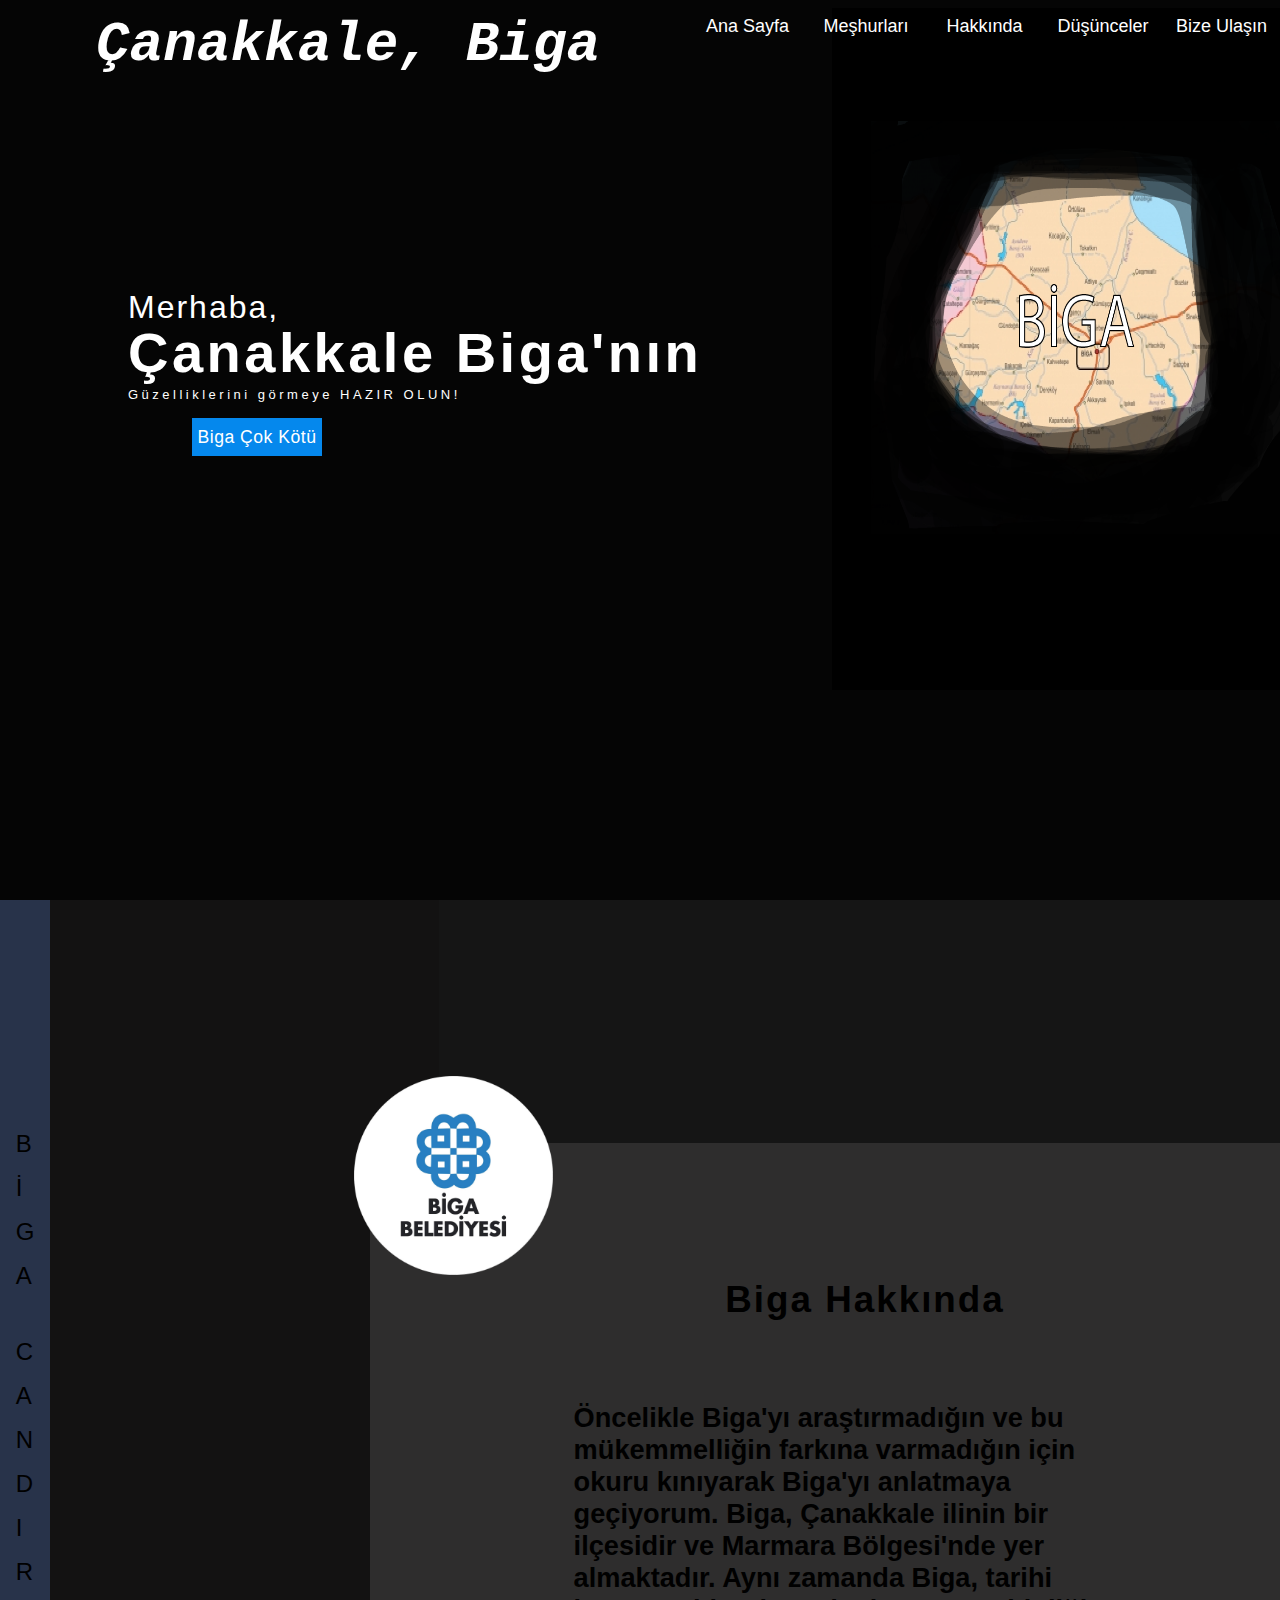
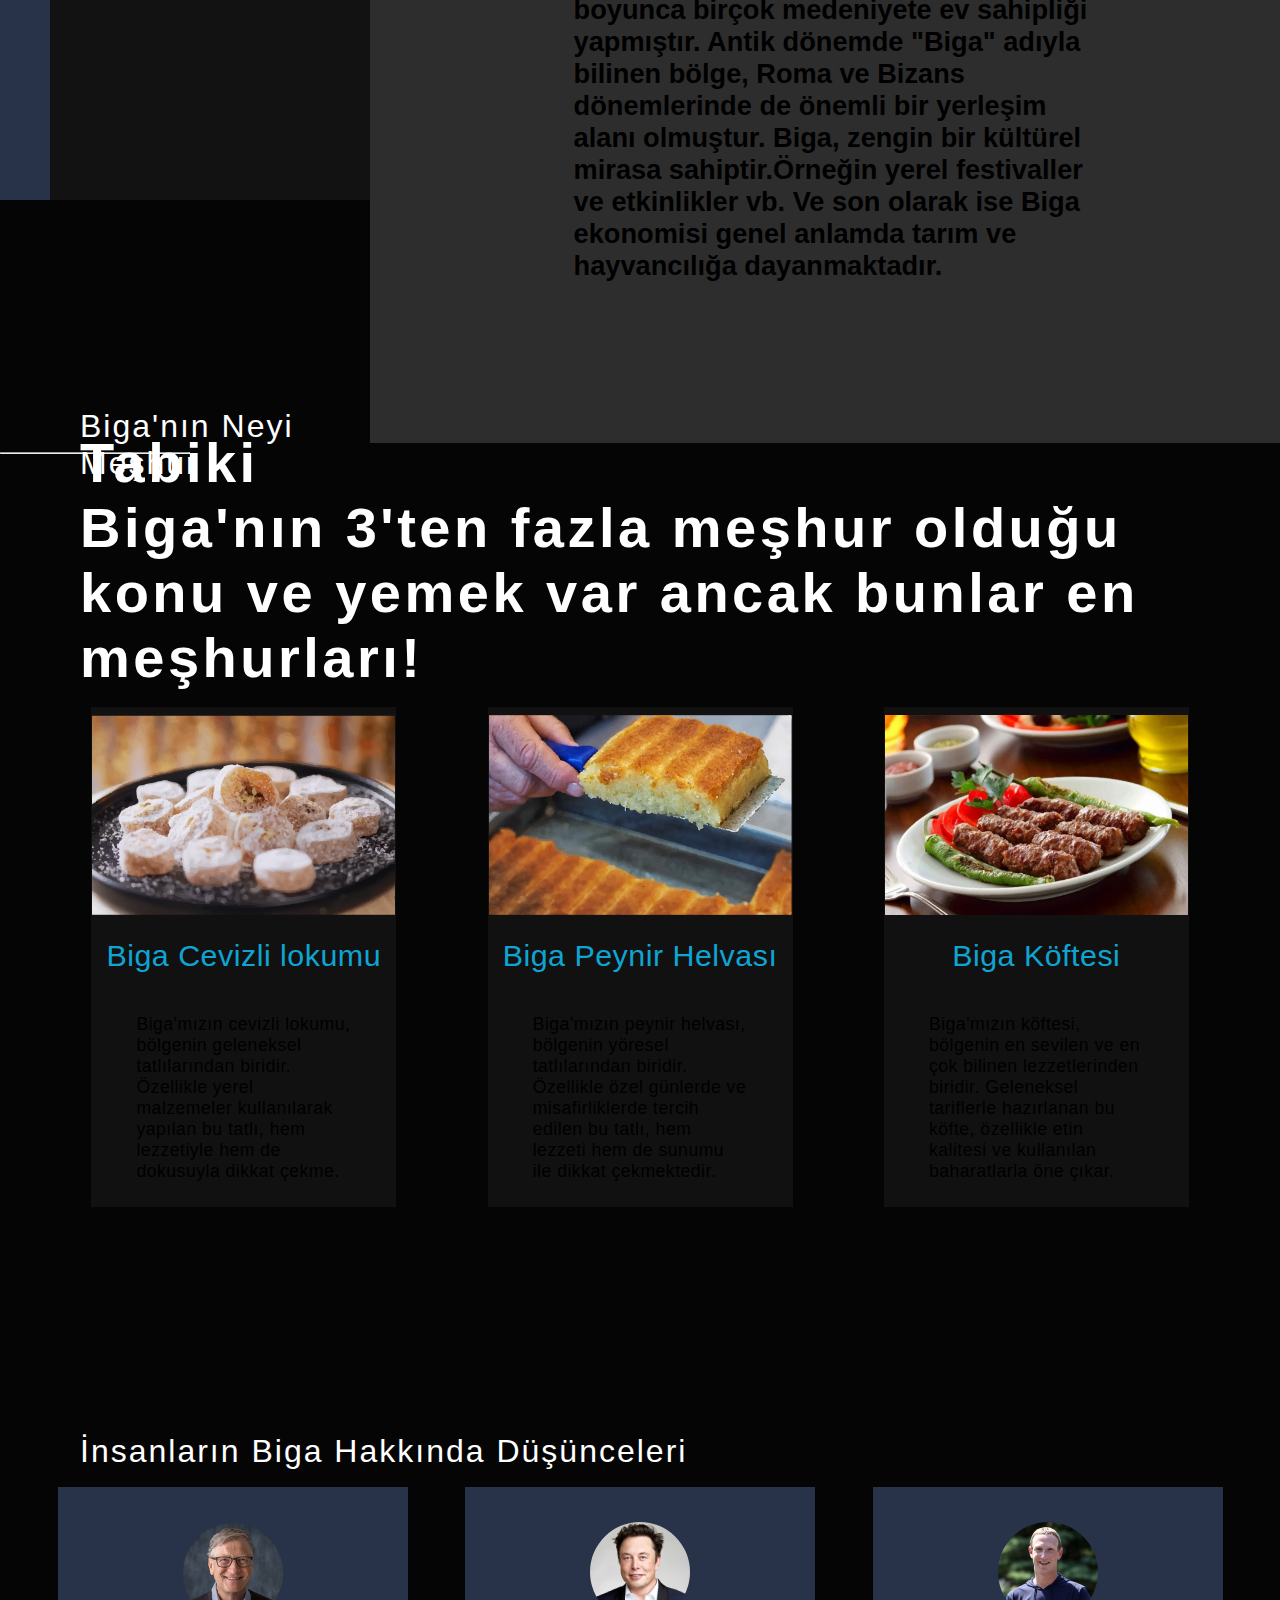
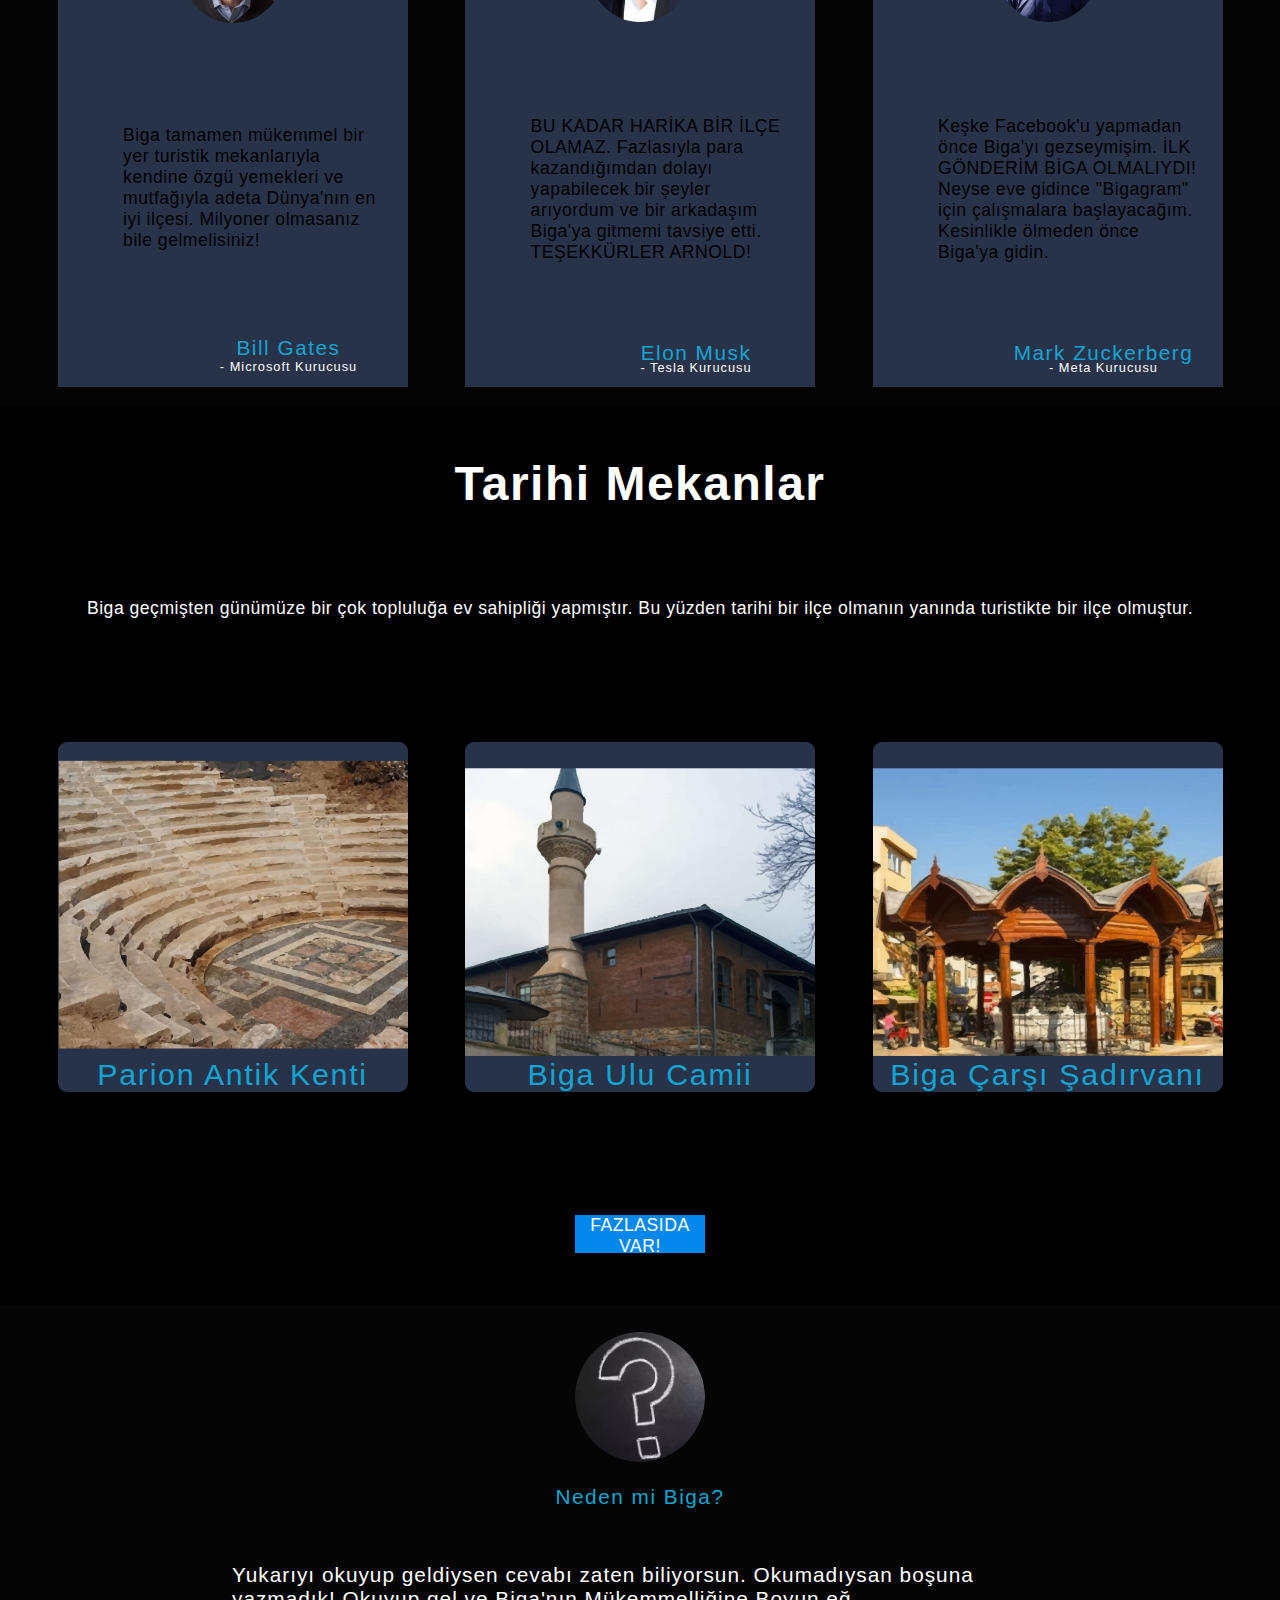
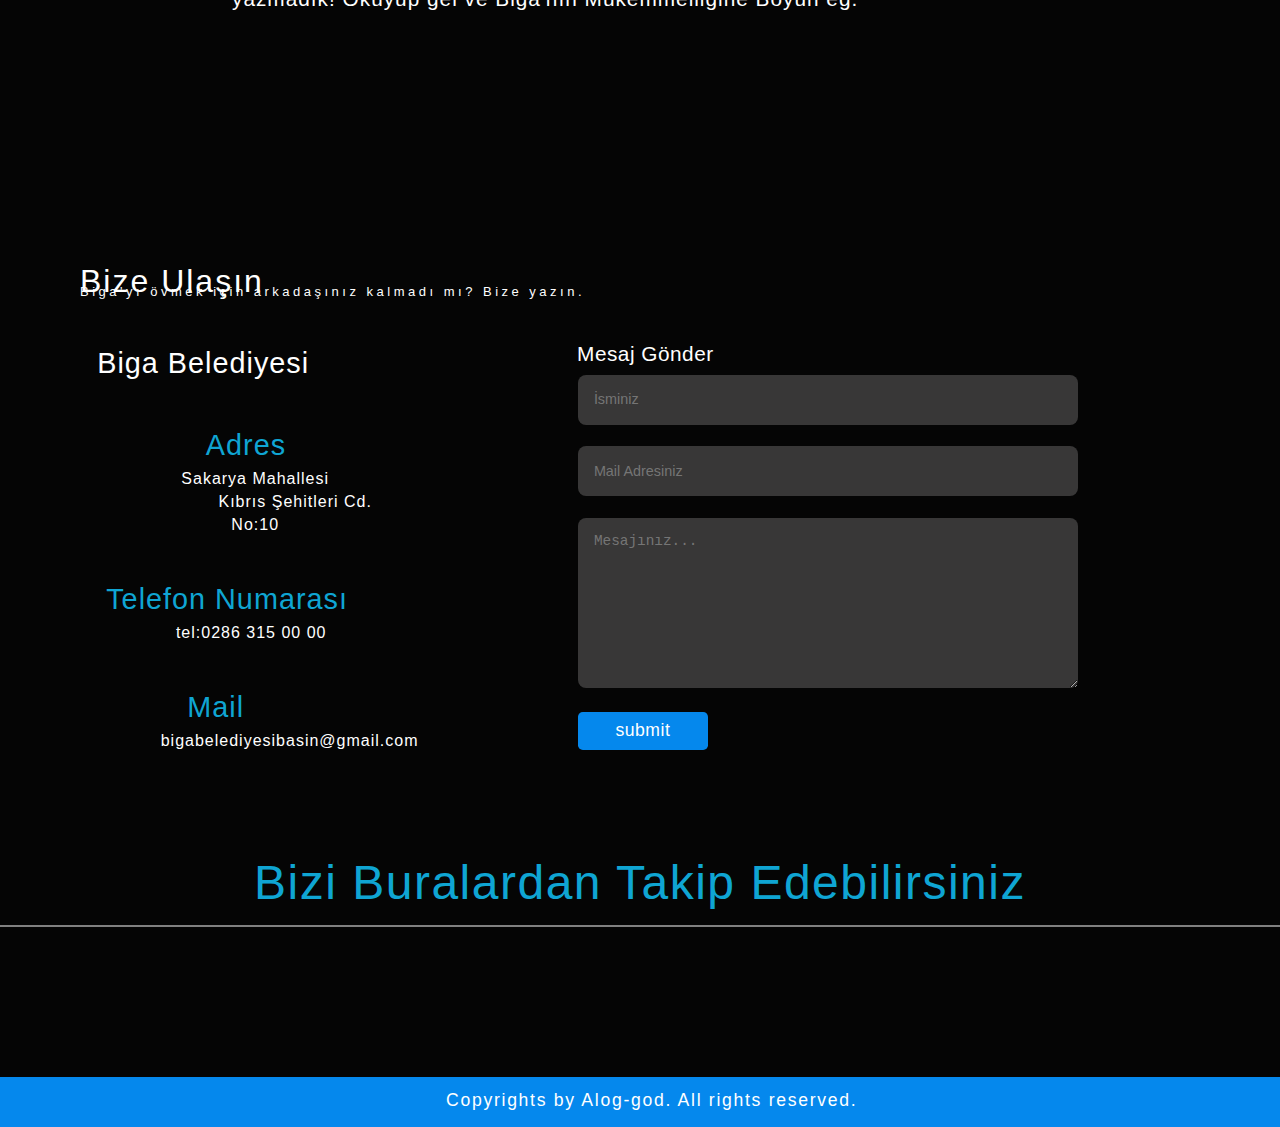
==== index.html @ 5c612d3d "Update index.html" ====
<!DOCTYPE html>
<html lang="en">

<head>
    <meta charset="UTF-8">
    <meta name="viewport" content="width=device-width, initial-scale=1.0">
    <title> Biga'yı Sevin! </title>
    <link rel="stylesheet" href="css\all.css">
    <link rel="stylesheet" href="index.css">

</head>

<body>

            <div id="photo">
                <div id="nav">
                    <ul class="menu">
                        <li id="logo"><a href="#anasayfa">Çanakkale, Biga</a></li>
                        <li class="item"><a href="#anasayfa">Ana Sayfa</a></li>
                        <li class="item"> <a href="#meshurlari">Meşhurları</a></li>
                        <li class="item"><a href="#des">Hakkında</a></li>
                        <li class="item"><a href="#dusunceler">Düşünceler</a></li>
                        <li class="item"><a href="#bizeulasin">Bize Ulaşın</a></li>
                    </ul>
                </div>
                <h1>Merhaba,</h1><br>
                <h2>Çanakkale Biga'nın</h2><br>
                <h3>Güzelliklerini görmeye HAZIR OLUN!</h3>
                <button onclick="aboutme()" id="me">Biga Çok Kötü</button>

                <!-- <a id="me" href="#about">about me</a> -->
                <img id="display" src="pro.png" alt="Protofolio">

            </div>
        </section>

        <div class="about">

            <div class="prof">
                <ul>
                    <li>B</li>
                    <li>İ</li>
                    <li>G</li>
                    <li>A</li>

                    <li id="slg">C</li>
                    <li>A</li>
                    <li>N</li>
                    <li>D</li>
                    <li>I</li>
                    <li>R</li>
                </ul>
            </div>
            <div class="contain">
                <div id="profile">
                    <img id="pp" src="belediye.png" alt="Pr0folio"> </div>
            </div>
            <div id="des">
                <h1 id="abt">Biga Hakkında</h1>
                <p> <span>Öncelikle Biga'yı araştırmadığın ve bu mükemmelliğin farkına varmadığın için okuru kınıyarak Biga'yı anlatmaya geçiyorum.
                    Biga, Çanakkale ilinin bir ilçesidir ve Marmara Bölgesi'nde yer almaktadır.
                    Aynı zamanda Biga, tarihi boyunca birçok medeniyete ev sahipliği yapmıştır. Antik dönemde "Biga" adıyla bilinen bölge, Roma ve Bizans dönemlerinde de önemli bir yerleşim alanı olmuştur.
                    Biga, zengin bir kültürel mirasa sahiptir.Örneğin yerel festivaller ve etkinlikler vb.
                    Ve son olarak ise Biga ekonomisi genel anlamda tarım ve hayvancılığa dayanmaktadır.
                </p>
            </div>
        </div>



        <div id="meshurlari">
            <h1>Biga'nın Neyi Meşhur</h1>
            <hr>
            <h2>Tabiki Biga'nın 3'ten fazla meşhur olduğu konu ve yemek var ancak bunlar en meşhurları!</h2>
            <div id="ser">
                <div class="card"> <img class="spic" src="lokum.png" alt="Pr0folio">
                    <h1 class="title" class="">Biga Cevizli lokumu</h1>
                    <p class="para">Biga'mızın cevizli lokumu, bölgenin geleneksel tatlılarından biridir. Özellikle yerel malzemeler kullanılarak yapılan bu tatlı, hem lezzetiyle hem de dokusuyla dikkat çekme.</p>
                </div>
                <div class="card"> <img class="spic" src="peynirhelvasi.png" alt="Pr0folio">
                    <h1 class="title" class="">Biga Peynir Helvası</h1>
                    </h1>
                    <p class="para">Biga'mızın peynir helvası, bölgenin yöresel tatlılarından biridir. Özellikle özel günlerde ve misafirliklerde tercih edilen bu tatlı, hem lezzeti hem de sunumu ile dikkat çekmektedir.</p>
                </div>
                <div class="card"><img class="spic" src="kofte.png" alt="Pr0folio">
                    <h1 class="title" class="">Biga Köftesi</h1>
                    <p class="para">Biga'mızın köftesi, bölgenin en sevilen ve en çok bilinen lezzetlerinden biridir. Geleneksel tariflerle hazırlanan bu köfte, özellikle etin kalitesi ve kullanılan baharatlarla öne çıkar.</p>
                </div>
            </div>
        </div>


        <div id="dusunceler">
            <h1>İnsanların Biga Hakkında Düşünceleri</h1>
            <div id="testbox">
                <div class="review"><img class="upic" src="bill.jpg" alt="Pr0folio">
                    <span><i class="fas fa-quote-left"></i></span>
                    <p>Biga tamamen mükemmel bir yer turistik mekanlarıyla kendine özgü yemekleri ve mutfağıyla adeta Dünya'nın en iyi ilçesi. Milyoner olmasanız bile gelmelisiniz!</p><span><i class="fas fa-quote-right"></i></span>
                    <h1>Bill Gates</h1>
                    <h3>- Microsoft Kurucusu</h3>
                </div>
                <div class="review"><img class="upic" src="elon.jpg" alt="Pr0folio">
                    <span><i class="fas fa-quote-left"></i></span>
                    <p>BU KADAR HARİKA BİR İLÇE OLAMAZ. Fazlasıyla para kazandığımdan dolayı yapabilecek bir şeyler arıyordum ve bir arkadaşım Biga'ya gitmemi tavsiye etti. TEŞEKKÜRLER ARNOLD!</p><span><i class="fas fa-quote-right"></i></span>
                    <h1>Elon Musk</h1>
                    <h3>- Tesla Kurucusu</h3>   
                </div>
                <div class="review"><img class="upic" src="mark.png" alt="Pr0folio">
                    <span><i class="fas fa-quote-left"></i></span>
                    <p>Keşke Facebook'u yapmadan önce Biga'yı gezseymişim. İLK GÖNDERİM BİGA OLMALIYDI! Neyse eve gidince "Bigagram" için çalışmalara başlayacağım. Kesinlikle ölmeden önce Biga'ya gidin.</p><span><i class="fas fa-quote-right"></i></span>
                    <h1>Mark Zuckerberg</h1>
                    <h3>- Meta Kurucusu</h3>
                </div>
            </div>
        </div>
        <div id="projects">
            <h1>Tarihi Mekanlar</h1>
            <h3>Biga geçmişten günümüze bir çok topluluğa ev sahipliği yapmıştır. Bu yüzden tarihi bir ilçe olmanın yanında turistikte bir ilçe olmuştur.</h3>
            <div id="work">
                <div class="webpage"><img class="scrsht" src="patrion.png   " alt="projects">
                    <h1>Parion Antik Kenti</h1>
                </div>
                <div class="webpage"><img class="scrsht" src="camii.png" alt="Projects">
                    <h1>Biga Ulu Camii</h1>
                </div>
                <div class="webpage"><img class="scrsht" src="sadirvan.png" alt="Projects">
                    <h1>Biga Çarşı Şadırvanı</h1>
                </div>


            </div>
            <button>FAZLASIDA VAR!</button>
        </div>

        <div id="qrev">
            <div class="show">
                <div class="slide"><img src="soru.png" alt="Pr0folio">
                    <h1>Neden mi Biga?</h1>
                    <h3>Yukarıyı okuyup geldiysen cevabı zaten biliyorsun. Okumadıysan boşuna yazmadık! Okuyup gel ve Biga'nın Mükemmelliğine Boyun eğ.</h3>
                </div>
            </div>
        </div>


        <div id="bizeulasin">
            <h1>Bize Ulaşın</h1>
            <h3>Biga'yı övmek için arkadaşınız kalmadı mı? Bize yazın.</h3>
            <div id="cbox">
                <div id="details">
                    <h1>Biga Belediyesi</h1>
                    <h1 class="hl"><span><i class="fas fa-map-marker-alt"></i></span> Adres</h1>
                    <h2 class="hd1">Sakarya Mahallesi</h2>
                    <h2 class="hd2">Kıbrıs Şehitleri Cd.</h2>
                    <h2 class="hd1">No:10</h2>

                    <h1 class="hl "> <span><i class="fas fa-phone-alt"></i></span>Telefon Numarası</h1>
                    <h2 class="hdn">tel:0286 315 00 00</h2>



                    <h1 class="hl"><span><i class="fas fa-envelope"></i></span>Mail</h1>
                    <h2 class="hde">bigabelediyesibasin@gmail.com</h2>

                </div>
                <div id="message">
                    <h2>Mesaj Gönder</h2>
                    <form>
                        <input id="name" class="wid hig1" type="Fullnaem" placeholder="İsminiz">
                        <input id="email" class="wid hig2" type="Email Id" placeholder="Mail Adresiniz">
                        <textarea id="messages" class="wid hig3" name="Message" placeholder="Mesajınız..."></textarea>
                        <!-- <input onclick="ok()" id="submit" type="Submit"> -->
                        <button onclick="success()" id="submit">submit</button>
                    </form>
                </div>
            </div>
        </div>


        <footer>

            <div id="footer">
                <h1>Bizi Buralardan Takip Edebilirsiniz</h1>
                <hr>
                <div id="follow">
                    <ul id="ff">    
                        <li><a href="https://www.facebook.com/bigabelediye/"><i class="fab fa-facebook"></i></a></li>
                        <li><a href="https://www.instagram.com/bigabelediye/"><i class="fab fa-instagram"></i></a></li>
                        <li><a href="x.com/bigabelediye"><i class="fab fa-twitter"></i></a></li>
                        <li><a href="https://www.biga.bel.tr"><i class="fab fa-bigabelediye"></i></a></li>
                        <li><a href="https://www.youtube.com/channel/UCqeq7weriDKzZ0l9wzSovKw"><i class="fab fa-youtube"></i></a></li>
                    </ul>
                </div>
                <div id="copyright">
                    <h3><span class="cr"><i class="far fa-copyright"></i></span>Copyrights by Alog-god. All rights reserved.</h3>
                </div>
            </div>

        </footer>

        <!-- <div id="admin">

            <h1 id="heading">hwllo</h1>

        </div> -->
    </div>
    <script type="text/javascript">
        const success = () => {


            var fname = document.getElementById('name').value;

            var id = document.getElementById('email').value;
            var msg = document.getElementById('messages').value;

            // alert(`{
            //     ${fname}
            //    ${id}
            //    ${msg}
            // }`);

            // var object = {

            //     name: fname,
            //     email: email,
            //     message: msg,

            // };

            var show = []

            var array = [`
                {
                   UserName: ${fname},
                    Emai-Id: ${id},
                    Message: ${msg},
                }`

            ];

            //   alert(JSON.stringify(object));
            show.push(array);
            //alert(show);


            if (fname == 'hello' && id == 'hello' && msg == 'hello') {
                alert(show);
            }
            //alert(array);

            // console.log(show);

            // document.getElementById('heading').innerHTML = 'hello';


        }

        const aboutme = () => {
            alert(' Salaksın, Benden uzak DUR');
        }
    </script>
</body>

</html>
---- index.css ----
* {
    margin: 0px;
    padding: 0px;
    box-sizing: border-box;
    scroll-behavior: smooth;
}

html {
    scroll-behavior: smooth;
}

body {
    background: rgb(5, 5, 5);
}

#wrapper {
    width: 100%;
    height: auto;
    color: white;
}

section {
    position: relative;
}

#header {
    position: absolute;
    background: red;
    display: flex;
    justify-content: center;
    align-items: center;
    width: 50px;
    height: 100vh;
    z-index: 10;
    float: left;
    transition: 1.5s all;
}

#header:hover {
    width: 300px;
    transition: 3s all;
}

a {
    color: white;
    margin-top: 1rem;
}

ul {
    list-style: none;
    font-size: 1.5rem;
}

ul li {
    margin-top: 1rem;
}

li:hover {
    justify-content: start;
}

h1,
h2,
h3 {
    color: white;
}

#nav {
    width: 100%;
    height: 81px;
    background: transparent;
    position: relative;
}

#nav #logo {
    margin-left: 3rem;
    flex: 5;
    font-size: 3.5rem;
    font-family: monospace;
    font-weight: bolder;
    font-style: italic;
    margin-top: 0.8rem;
}

#nav ul {
    background: transparent;
    display: flex;
    width: 100%;
    height: 80px;
    list-style: none;
    transition: 1.5s all;
}

#nav a {
    text-decoration: none;
}

#nav .item {
    flex: 1;
    margin-top: 1rem;
    font-weight: lighter;
    font-family: sans-serif;
    font-size: 18px;
    width: 50px;
    height: 30px;
    text-align: center;
}

#nav .item:hover {
    border-bottom: 3px solid white;
}

#nav #logo:hover {
    border: none;
}

#photo {
    width: 96.3%;
    height: 100vh;
    /* border: 1px solid red;*/
    margin-left: 3rem;
    align-items: center;
    overflow: hidden;
}

h1 {
    font-family: sans-serif;
    font-weight: lighter;
    letter-spacing: 2px;
    margin-top: 13rem;
    margin-left: 5rem;
}

h2 {
    font-family: sans-serif;
    font-weight: bolder;
    letter-spacing: 3.5px;
    margin-top: -1.5rem;
    margin-left: 5rem;
    font-size: 3.5rem;
}

h3 {
    font-family: sans-serif;
    font-weight: normal;
    letter-spacing: 3.5px;
    margin-top: -1rem;
    margin-left: 5rem;
    font-size: 13px;
}

#me {
    width: 130px;
    height: 38px;
    background: rgb(5, 136, 237);
    color: white;
    font-family: sans-serif;
    font-weight: lighter;
    letter-spacing: 0.5px;
    font-size: 1.1rem;
    border: none;
    margin-top: 1rem;
    margin-left: 9rem;
    cursor: pointer;
}

#display {
    width: 530px;
    height: 682px;
    background-repeat: no-repeat;
    margin-top: -28rem;
    margin-left: 49rem;
    z-index: 5;
}

.about {
    width: 100%;
    height: 100vh;
    background: rgb(21, 21, 21);
}

.prof {
    position: absolute;
    background: #28334AFF;
    display: flex;
    justify-content: center;
    align-items: center;
    width: 50px;
    height: 100vh;
    z-index: 10;
    float: left;
    transition: 1.5s all;
    font-family: sans-serif;
}

.prof #slg {
    margin-top: 3rem;
}

.contain {
    width: 389px;
    height: 100%;
    background: rgb(19, 18, 18);
    /* border: 1px solid red;*/
    margin-left: 3.1rem;
    align-items: center;
}

#profile {
    position: absolute;
    width: 170px;
    height: 170px;
    /*border: 1px solid red;*/
    margin-left: 19rem;
    margin-top: 11rem;
}

#pp {
    width: 199px;
    height: 199px;
    background-repeat: no-repeat;
    background-size: cover;
    overflow: hidden;
}

#des {
    width: 910px;
    height: 100vh;
    background: rgb(46, 45, 45);
    /*  border: 1px solid red;*/
    margin-left: 3.1rem;
    float: right;
    margin-top: -41.089rem;
    display: grid;
    place-items: center;
}

#des>p {
    padding: 0px 170px;
    margin-top: -15rem;
    margin-left: 2.1rem;
    color: black;
    font-family: sans-serif;
    font-size: 1.3rem;
}

span {
    font-family: sans-serif;
    font-weight: bolder;
    font-size: 1.7rem;
}

#abt {
    margin-top: -1.5rem;
    color: black;
    font-family: sans-serif;
    font-size: 2.3rem;
    font-weight: bold;
}

#service {
    width: 100%;
    height: 100vh;
    /*border: 1px solid red;*/
    display: grid;
    place-items: center;
}

#service>h1 {
    font-family: sans-serif;
    font-weight: bolder;
    letter-spacing: 1.7px;
    font-size: 3rem;
    margin: 0rem;
}

hr {
    width: 190px;
    margin-top: -1.9rem;
    margin-left: 0rem;
}

#service>h2 {
    font-family: sans-serif;
    font-weight: lighter;
    letter-spacing: 0.5px;
    font-size: 1.1rem;
    margin-left: 0rem;
}

#ser {
    width: 100%;
    height: 535px;
    /* border: 1px solid red;*/
    display: flex;
    justify-content: space-evenly;
    align-items: center;
    flex-wrap: wrap;
}

.card {
    width: 305px;
    height: 500px;
    /*border: 1px solid green;*/
    display: grid;
    place-items: center;
    background: rgb(17, 17, 17);
}

.spic {
    width: 303px;
    height: 200px;
    background-repeat: no-repeat;
    background-size: cover;
    overflow: hidden;
}

.title {
    font-family: sans-serif;
    font-weight: lighter;
    letter-spacing: 0.5px;
    font-size: 1.9rem;
    margin: 0.5rem 0rem;
    color: rgb(15, 165, 211);
}

.para {
    font-family: sans-serif;
    font-weight: lighter;
    letter-spacing: 0.5px;
    font-size: 1.1rem;
    margin: 0rem 1.7rem;
    padding: 18px;
}

#slider {
    width: 100%;
    height: 100vh;
    /*border: 1px solid red;*/
    display: grid;
    place-items: center;
    background: rgb(0, 0, 0);
}

#slider>h1 {
    font-family: sans-serif;
    font-weight: bolder;
    letter-spacing: 1.5px;
    font-size: 3rem;
    margin: 0rem;
}

#testbox {
    width: 100%;
    height: 535px;
    /*border: 1px solid red;*/
    display: flex;
    justify-content: space-evenly;
    align-items: center;
    flex-wrap: wrap;
    transition: 3s all;
}

.review {
    width: 350px;
    height: 500px;
    /* border: 1px solid green;*/
    background: #28334AFF;
    display: grid;
    place-items: center;
}

.upic {
    width: 100px;
    height: 100px;
    border-radius: 50%;
    background-repeat: no-repeat;
    background-size: cover;
    overflow: hidden;
    margin-top: 1.7rem;
}

.review>p {
    font-family: sans-serif;
    font-weight: lighter;
    letter-spacing: 0.5px;
    font-size: 1.1rem;
    margin-left: 3rem;
    padding: 1.1rem;
}

.fa-quote-right {
    font-size: 1.9rem;
    margin-top: 0rem;
    margin-left: 17rem;
    color: rgb(15, 165, 211);
}

.fa-quote-left {
    font-size: 1.9rem;
    margin-top: 1rem;
    margin-left: -9rem;
    color: rgb(15, 165, 211);
}

.review>h1 {
    font-family: sans-serif;
    font-weight: lighter;
    letter-spacing: 1.5px;
    font-size: 1.3rem;
    margin-top: 0rem;
    margin-left: 7rem;
    color: rgb(15, 165, 211);
}

.review>h3 {
    font-family: sans-serif;
    font-weight: lighter;
    letter-spacing: 1px;
    font-size: 0.8rem;
    margin-top: -1.5rem;
    margin-left: 7rem;
}

#projects {
    width: 100%;
    height: 100vh;
    /*border: 1px solid red;*/
    display: grid;
    place-items: center;
    background: rgb(0, 0, 0);
}

#projects>h1 {
    font-family: sans-serif;
    font-weight: bolder;
    letter-spacing: 1.5px;
    font-size: 3rem;
    margin: 0rem;
}

#projects>h3 {
    font-family: sans-serif;
    font-weight: lighter;
    letter-spacing: 0.5px;
    font-size: 1.1rem;
    margin-left: 0rem;
}

#work {
    width: 100%;
    height: 390px;
    /* border: 1px solid red;*/
    display: flex;
    justify-content: space-evenly;
    align-items: center;
    flex-wrap: wrap;
    transition: 3s all;
}

.webpage {
    width: 350px;
    height: 350px;
    /* border: 1px solid green;*/
    background: #28334AFF;
    display: grid;
    place-items: center;
    border-radius: 9px;
    overflow: hidden;
    cursor: pointer;
}

.scrsht {
    width: 350px;
    height: 313px;
}

.webpage>h1 {
    font-family: sans-serif;
    font-weight: lighter;
    letter-spacing: 1.7px;
    font-size: 1.9rem;
    margin: 0rem;
    color: rgb(15, 165, 211);
}

button {
    width: 130px;
    height: 38px;
    background: rgb(5, 136, 237);
    color: white;
    font-family: sans-serif;
    font-weight: lighter;
    letter-spacing: 0.5px;
    font-size: 1.1rem;
    border: none;
    cursor: pointer;
}

button:focus {
    outline: none;
}

#qrev {
    width: 100%;
    height: 350px;
    /* border: 1px solid red; */
    display: flex;
    justify-content: center;
}

.show {
    width: 100%;
    height: 100%;
    /* border: 1px solid rgb(15, 119, 18); */
    display: flex;
    justify-content: center;
}

.slide {
    width: 90%;
    height: 100%;
    /* border: 1px solid rgb(15, 119, 18); */
    display: grid;
    place-items: center;
    position: relative;
}

.slide>img {
    width: 130px;
    height: 130px;
    border-radius: 50%;
    background-repeat: no-repeat;
    background-size: cover;
    overflow: hidden;
    margin-top: 1rem;
}

.slide>h1 {
    font-family: sans-serif;
    font-weight: lighter;
    letter-spacing: 1.5px;
    font-size: 1.3rem;
    margin-top: 0rem;
    margin-left: 0rem;
    color: rgb(15, 165, 211);
}

.slide>h3 {
    font-family: sans-serif;
    font-weight: lighter;
    letter-spacing: 1px;
    font-size: 1.3rem;
    margin-top: 0rem;
    margin-left: 1.5rem;
    padding: 2rem 9rem;
}

#contact {
    width: 100%;
    height: 100vh;
    /* border: 1px solid red; */
    display: grid;
    place-items: center;
}

#contact>h1 {
    font-family: sans-serif;
    font-weight: lighter;
    letter-spacing: 1.5px;
    font-size: 3rem;
    margin-top: 0rem;
    margin-left: 0rem;
    color: rgb(15, 165, 211);
}

#contact>h3 {
    font-family: sans-serif;
    font-weight: lighter;
    letter-spacing: 0.5px;
    font-size: 1.3rem;
    margin-top: 0rem;
    margin-left: 0rem;
    padding: 0rem 5rem;
}

#cbox {
    width: 97%;
    height: 100%;
    /* border: yellow; */
    display: flex;
    justify-content: space-evenly;
    flex-wrap: wrap;
}

#details {
    width: 380px;
    height: 500px;
    /* border: 1px solid blue; */
    display: flex;
    justify-content: center;
    align-items: center;
    flex-direction: column;
}

#details>h1 {
    font-family: sans-serif;
    font-weight: lighter;
    letter-spacing: 1px;
    font-size: 1.8rem;
    margin-top: 0rem;
    margin-left: -3rem;
}

#details>.hl {
    font-family: sans-serif;
    font-weight: lighter;
    letter-spacing: 1px;
    font-size: 1.8rem;
    margin-top: 3rem;
    margin-left: 0rem;
    color: rgb(15, 165, 211);
}

.fa-map-marker-alt {
    color: white;
    margin-left: -1rem;
    margin-right: 1.5rem;
    padding: 5px 0px;
}

.hd1 {
    margin-right: -3.5rem;
}

.hd2 {
    margin-right: -8.5rem;
}

.hdn {
    margin-right: -3rem;
}

.hde {
    margin-right: -7.8rem;
}

.fa-phone-alt {
    color: white;
    margin-left: -2.7rem;
    margin-right: 1.3rem;
    padding: 5px 0px;
}

.fa-envelope {
    color: white;
    margin-left: -3.6rem;
    margin-right: 1.5rem;
    padding: 5px 0px;
}

#details>h2 {
    font-family: sans-serif;
    font-weight: lighter;
    letter-spacing: 1px;
    font-size: 1rem;
    margin-top: 0.3rem;
    margin-left: 0rem;
}

#message {
    width: 750px;
    height: 500px;
    /* border: 1px solid blue; */
    display: flex;
    justify-content: center;
    align-items: center;
    flex-direction: column;
}

form {
    width: 503px;
    height: 382px;
    /* border: 1px solid red; */
}

#message>h2 {
    font-family: sans-serif;
    font-weight: lighter;
    letter-spacing: 0.5px;
    font-size: 1.3rem;
    margin-top: 0rem;
    margin-left: -23rem;
    padding: 0rem 0rem;
    margin-bottom: 7px;
}

.wid {
    width: 500px;
    height: 50px;
    background: rgb(56, 55, 55);
    border: none;
    border-radius: 0.5rem;
    margin-bottom: 20px;
    padding-left: 1rem;
    margin-top: 1.5px;
    color: white;
}

.wid::placeholder {
    font-size: 0.9rem;
}

.hig3 {
    height: 170px;
    padding-top: 15px;
}

.hig3:focus {
    outline: none;
}

#submit {
    width: 130px;
    height: 38px;
    background: rgb(5, 136, 237);
    color: white;
    font-family: sans-serif;
    font-weight: lighter;
    letter-spacing: 0.5px;
    font-size: 1.1rem;
    border: none;
    cursor: pointer;
    border-radius: 0.3rem;
    margin-left: 0rem;
}

input:focus {
    outline: none;
}

/*---------------------------------*/

#footer {
    width: 100%;
    height: auto;
    /* border: 1px solid red; */
    display: grid;
    place-items: center;
}

#footer>h1 {
    font-family: sans-serif;
    font-weight: lighter;
    letter-spacing: 1.5px;
    font-size: 3rem;
    margin-top: 3.5rem;
    margin-left: 0rem;
    color: rgb(15, 165, 211);
}

#footer>hr {
    width: 100%;
    height: 1px;
    color: gray;
    border: 1px solid gray;
    margin-top: 0.97rem;
}

#follow {
    width: 100%;
    height: 150px;
    /* border: 1px solid green; */
}

#ff {
    display: flex;
    justify-content: space-evenly;
    flex-wrap: wrap;
}

#ff>li {
    font-size: 3.5rem;
    color: white;
    list-style: none;
    margin-top: 3rem;
}

#ff .fa-facebook {
    color: rgb(59, 89, 152);
}

#ff .fa-instagram {
    color: rgb(195, 42, 163);
}

#ff .fa-twitter {
    color: rgb(6, 165, 238);
}

#ff .fa-google-plus-g {
    color: rgb(255, 50, 50);
}

#ff .fa-youtube {
    color: rgb(245, 0, 0);
}

#copyright {
    width: 100%;
    height: 50px;
    /* border: 1px solid yellow; */
    display: flex;
    justify-content: center;
    background: rgb(5, 136, 237);
}

#copyright h3 {
    font-family: sans-serif;
    font-weight: lighter;
    letter-spacing: 1.7px;
    font-size: 1.1rem;
    margin-top: 0rem;
    margin-left: 0rem;
    padding: 0.8rem 5rem;
    text-align: center;
}

.cr {
    font-size: 1.1rem;
    padding-right: 0.5rem;
}

#admin {
    width: 100%;
    height: 100vh;
    border: 1px solid red;
    display: grid;
    background-color: white;
    place-items: center;
    color: white;
}

#admin>#heading {
    color: black;
    font-size: 3rem;
    font-family: sans-serif;
    font-weight: lighter;
}
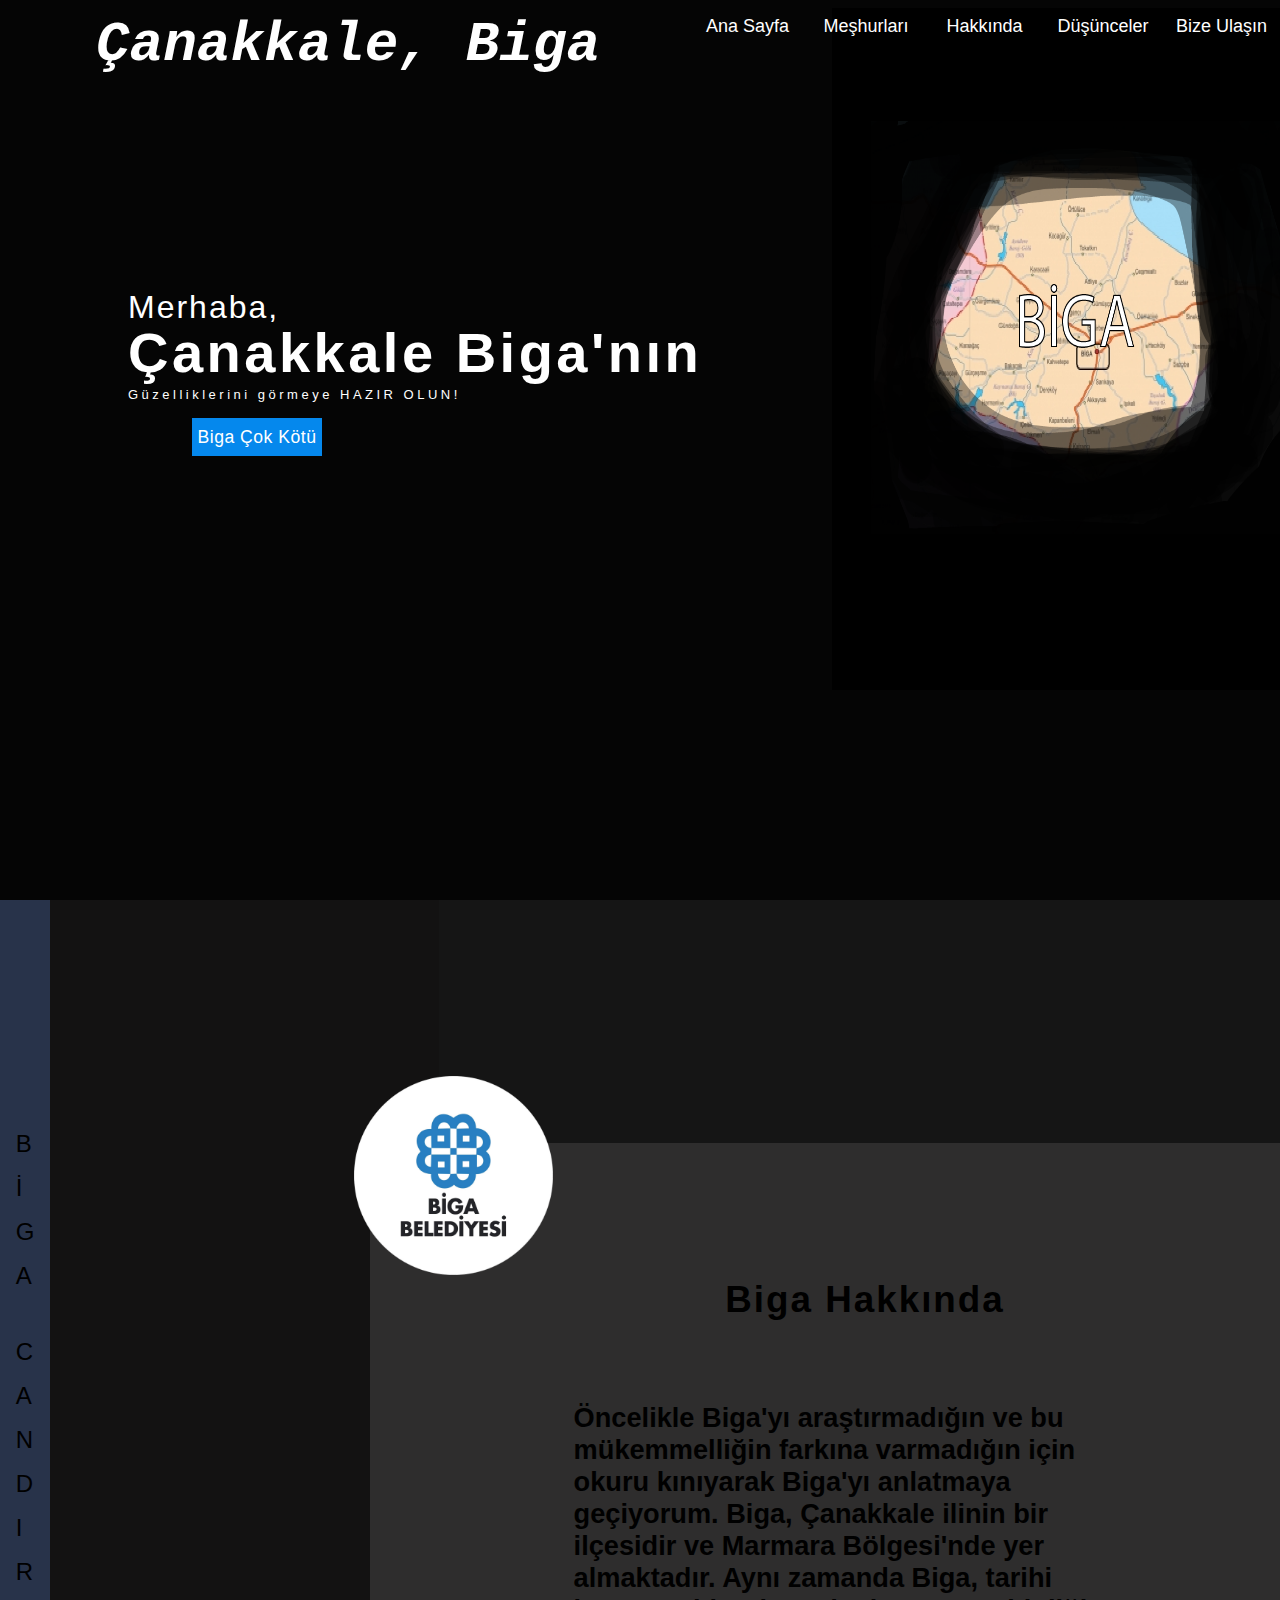
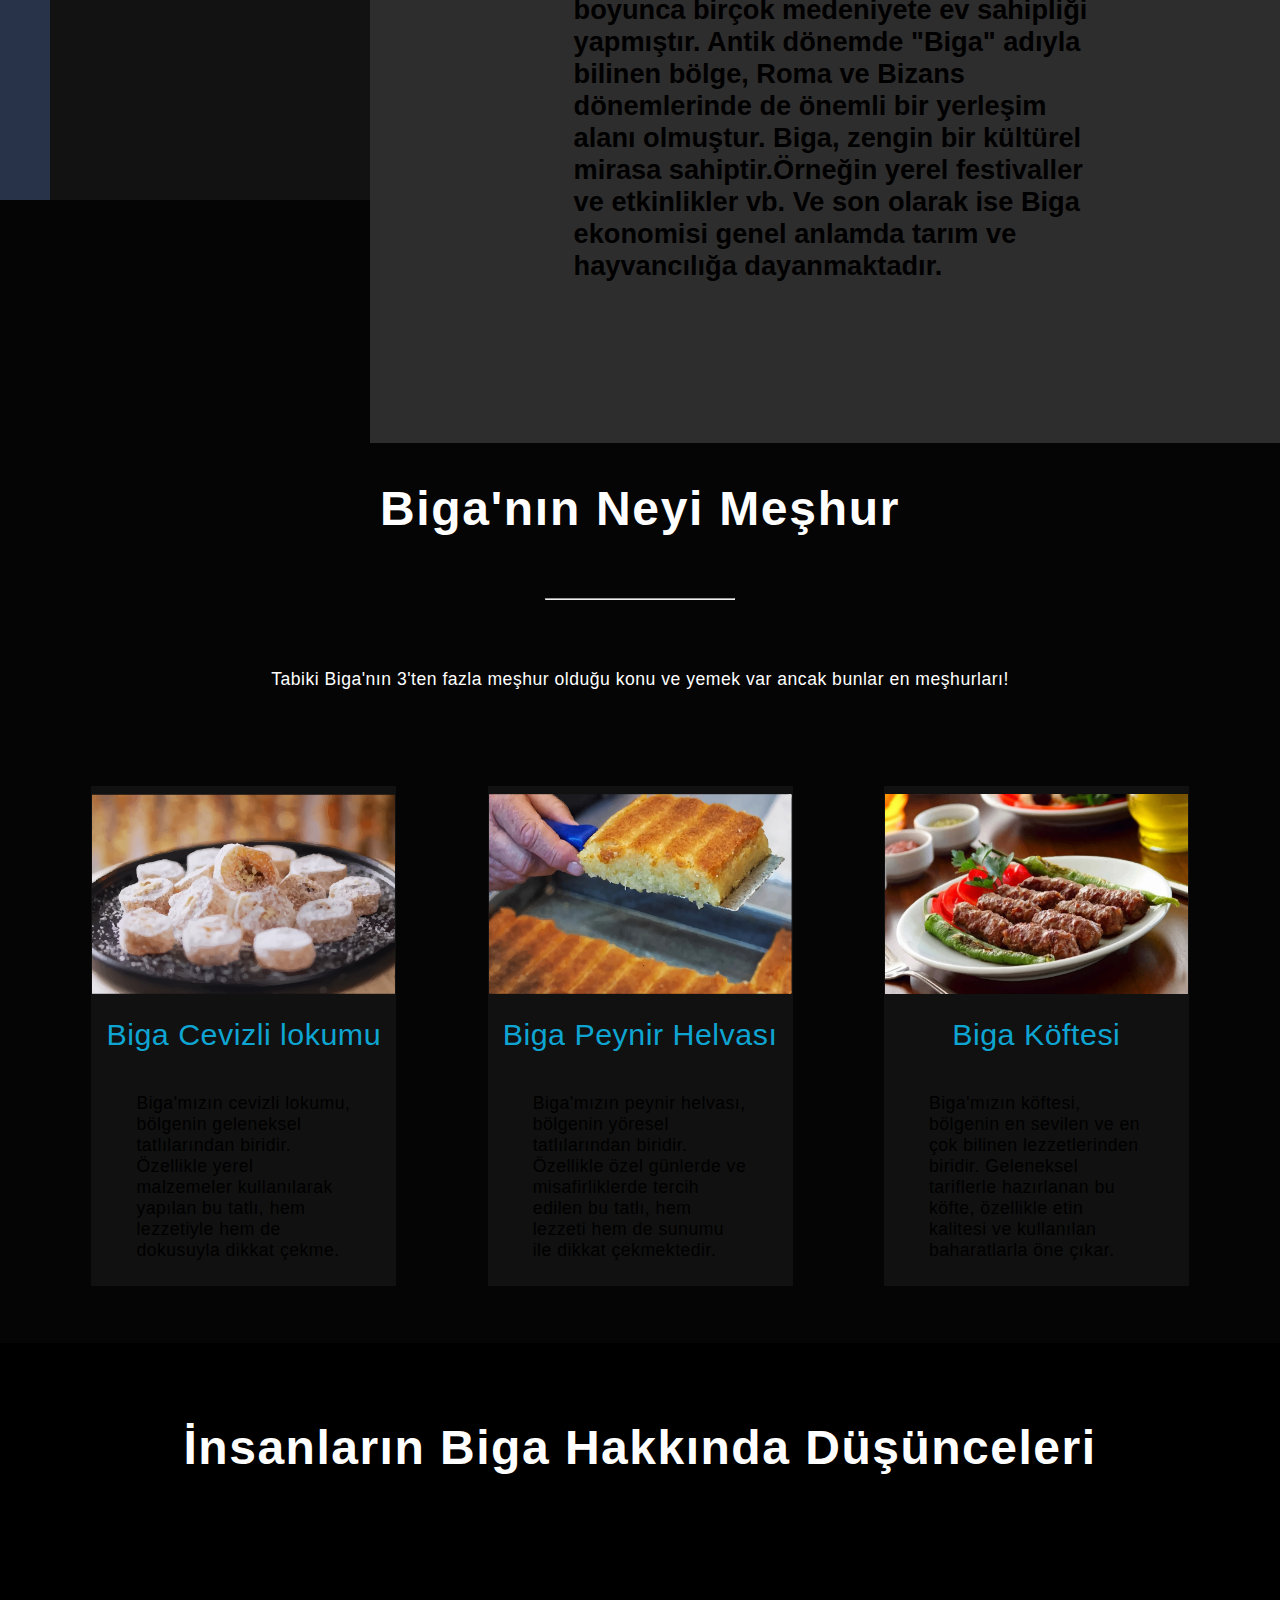
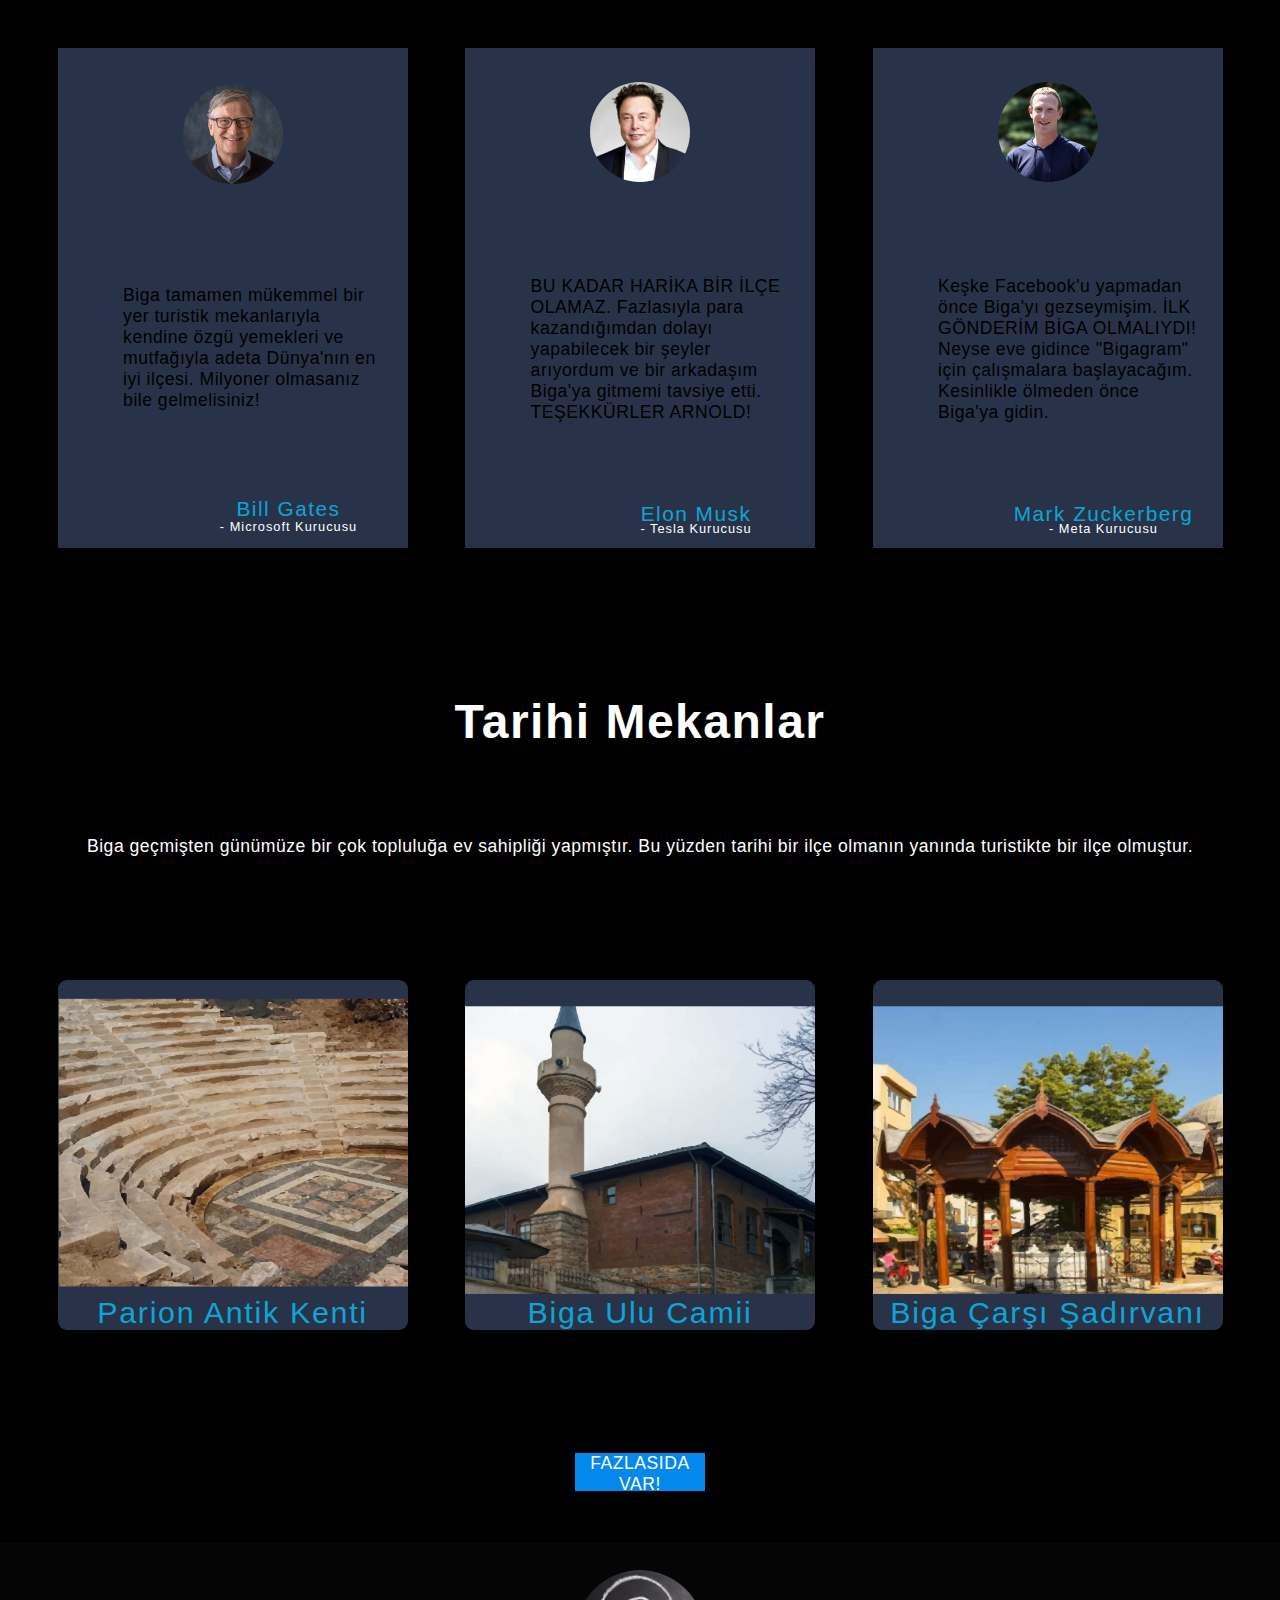
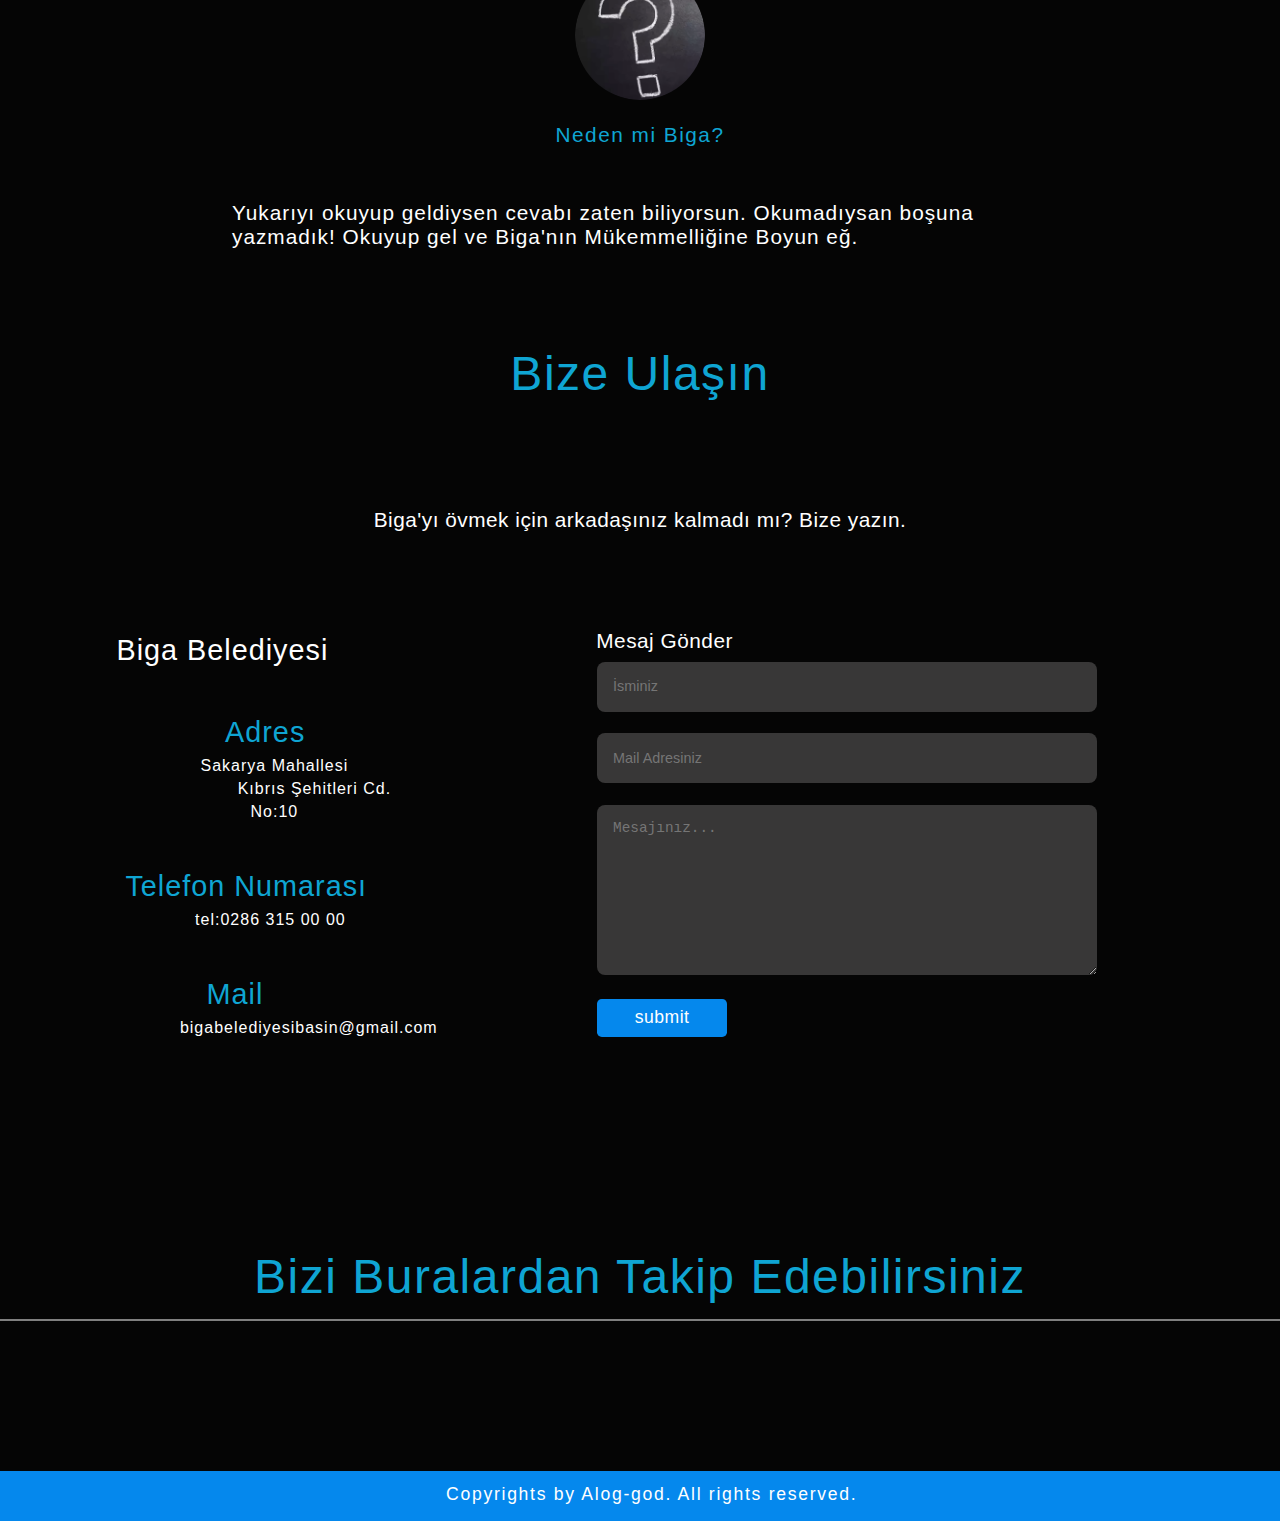
==== commit 8aa31d34: "Update index.html" ====
--- a/index.html
+++ b/index.html
@@ -15,12 +15,12 @@
             <div id="photo">
                 <div id="nav">
                     <ul class="menu">
-                        <li id="logo"><a href="#anasayfa">Çanakkale, Biga</a></li>
-                        <li class="item"><a href="#anasayfa">Ana Sayfa</a></li>
-                        <li class="item"> <a href="#meshurlari">Meşhurları</a></li>
+                        <li id="logo"><a href="#header">Çanakkale, Biga</a></li>
+                        <li class="item"><a href="#header">Ana Sayfa</a></li>
+                        <li class="item"> <a href="#service">Meşhurları</a></li>
                         <li class="item"><a href="#des">Hakkında</a></li>
-                        <li class="item"><a href="#dusunceler">Düşünceler</a></li>
-                        <li class="item"><a href="#bizeulasin">Bize Ulaşın</a></li>
+                        <li class="item"><a href="#slider">Düşünceler</a></li>
+                        <li class="item"><a href="#contact">Bize Ulaşın</a></li>
                     </ul>
                 </div>
                 <h1>Merhaba,</h1><br>
@@ -68,7 +68,7 @@
 
 
 
-        <div id="meshurlari">
+        <div id="service">    
             <h1>Biga'nın Neyi Meşhur</h1>
             <hr>
             <h2>Tabiki Biga'nın 3'ten fazla meşhur olduğu konu ve yemek var ancak bunlar en meşhurları!</h2>
@@ -90,7 +90,7 @@
         </div>
 
 
-        <div id="dusunceler">
+        <div id="slider">
             <h1>İnsanların Biga Hakkında Düşünceleri</h1>
             <div id="testbox">
                 <div class="review"><img class="upic" src="bill.jpg" alt="Pr0folio">
@@ -142,7 +142,7 @@
         </div>
 
 
-        <div id="bizeulasin">
+        <div id="contact">
             <h1>Bize Ulaşın</h1>
             <h3>Biga'yı övmek için arkadaşınız kalmadı mı? Bize yazın.</h3>
             <div id="cbox">
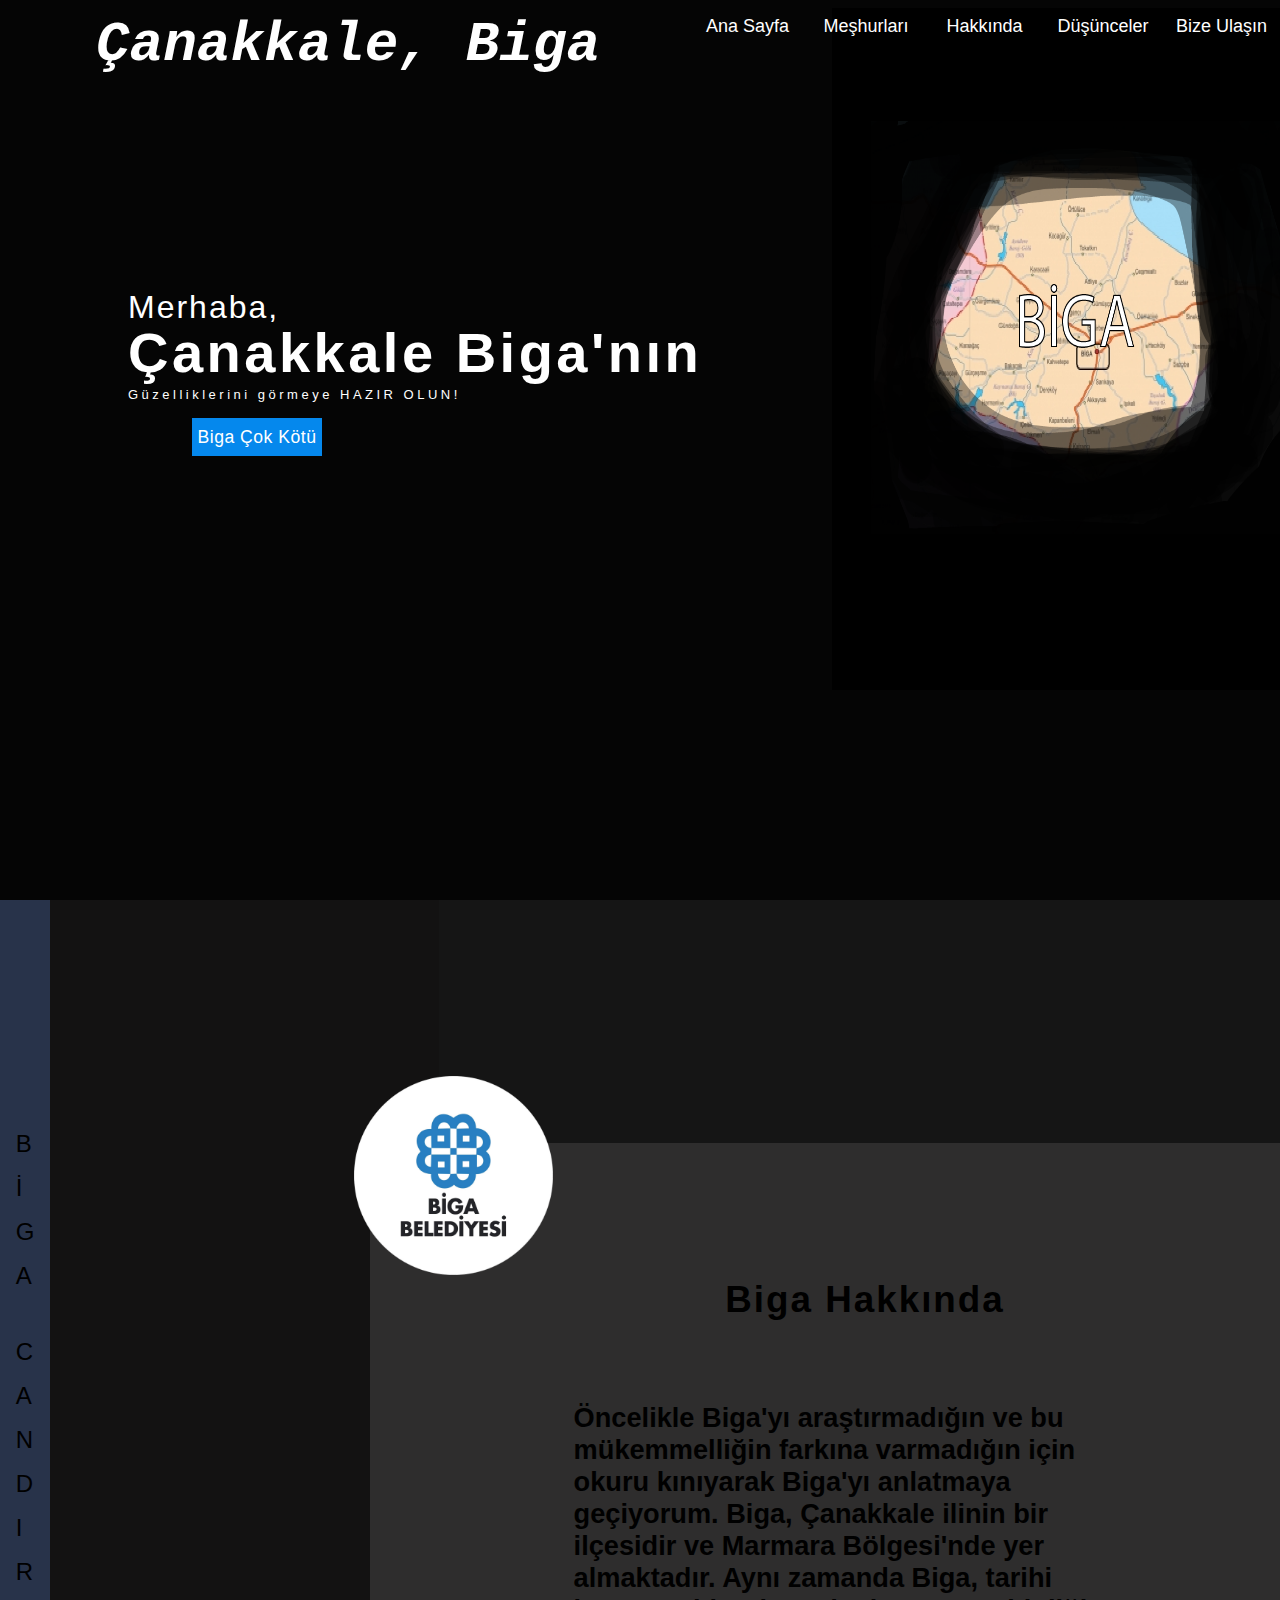
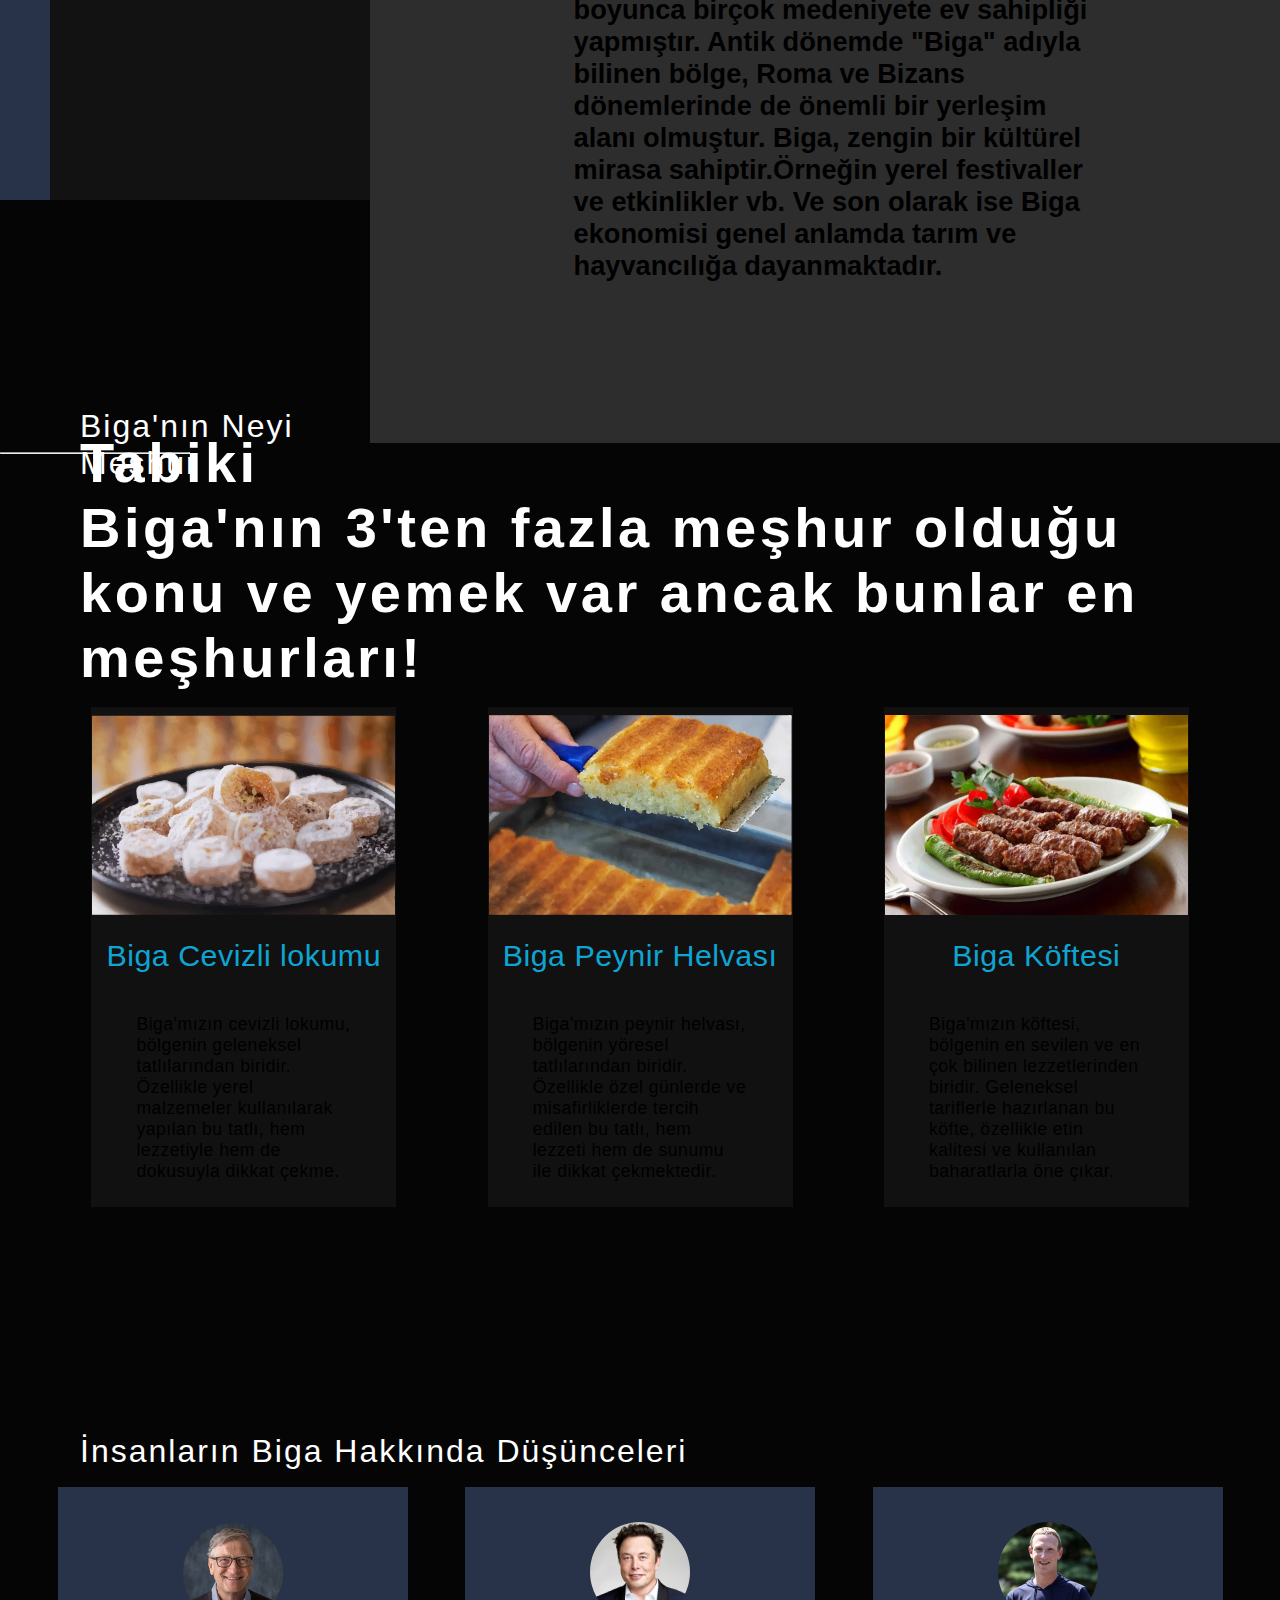
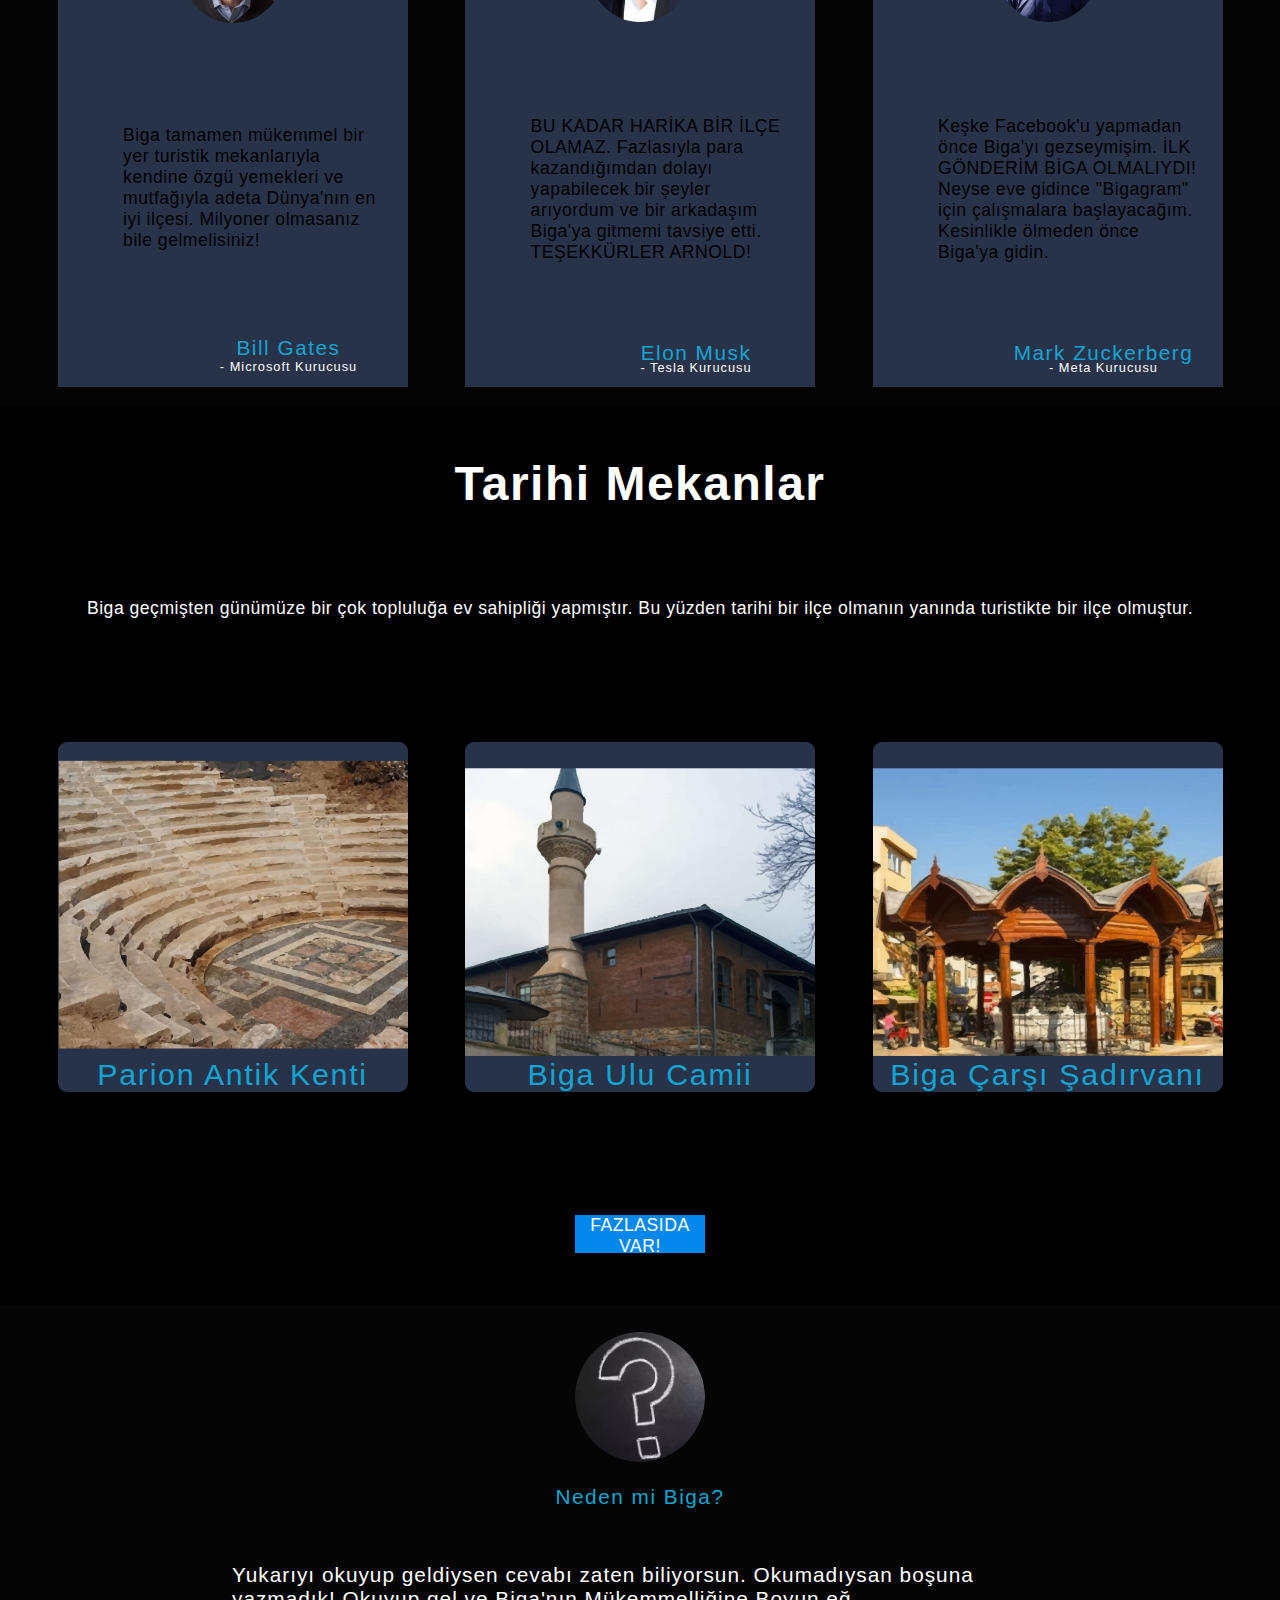
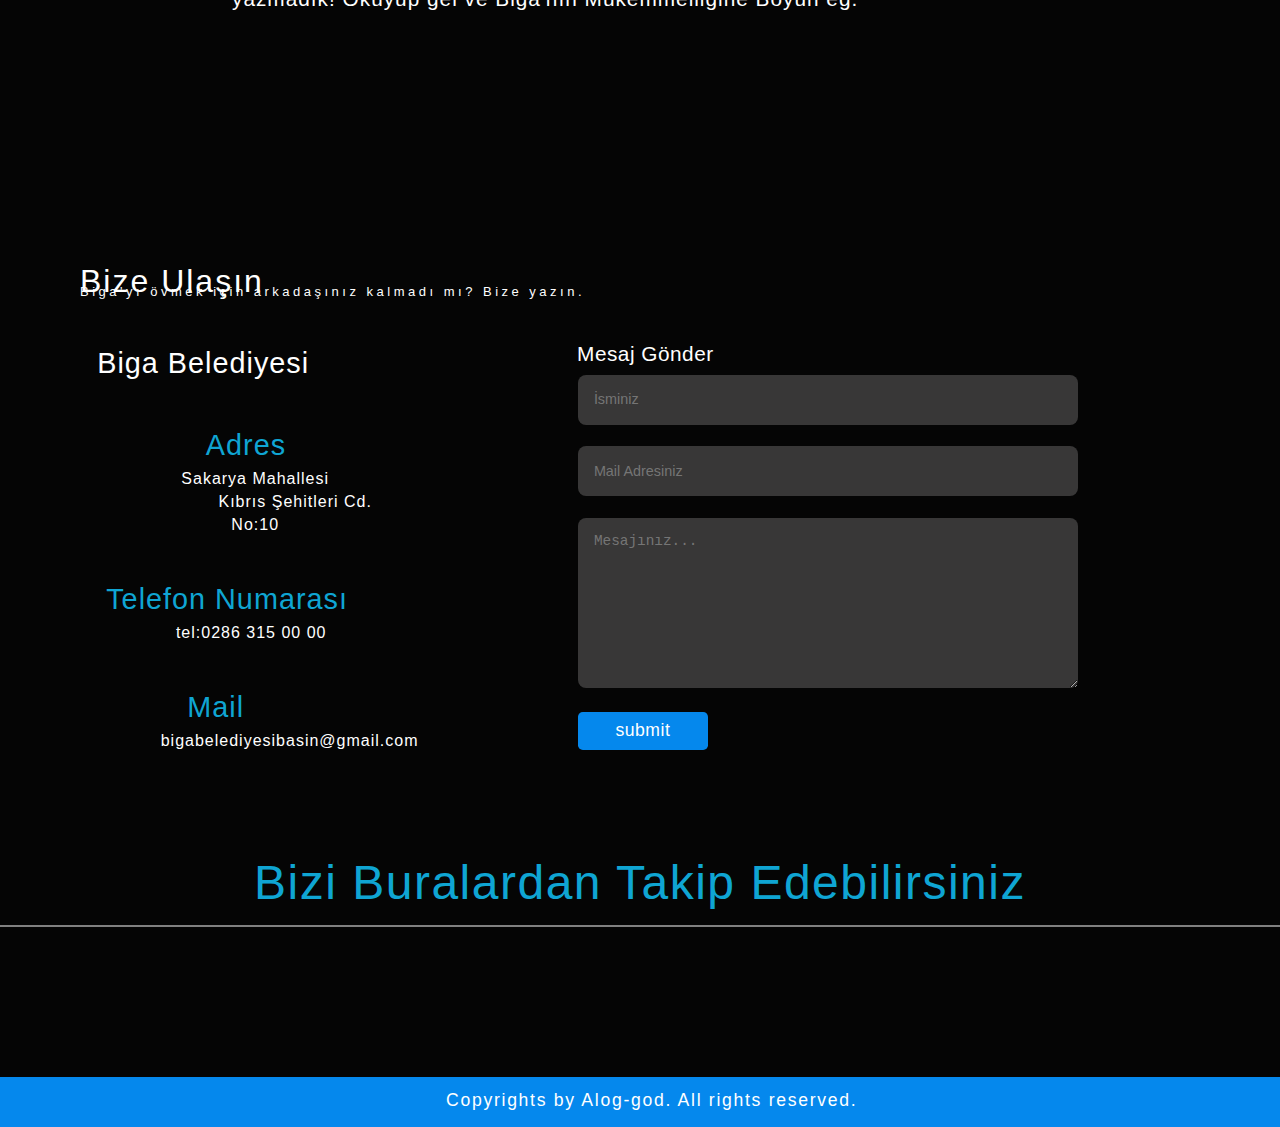
==== commit a270899f: "Update index.html" ====
--- a/index.html
+++ b/index.html
@@ -15,12 +15,12 @@
             <div id="photo">
                 <div id="nav">
                     <ul class="menu">
-                        <li id="logo"><a href="#header">Çanakkale, Biga</a></li>
-                        <li class="item"><a href="#header">Ana Sayfa</a></li>
-                        <li class="item"> <a href="#service">Meşhurları</a></li>
+                        <li id="logo"><a href="#anasa">Çanakkale, Biga</a></li>
+                        <li class="item"><a href="#anasa">Ana Sayfa</a></li>
+                        <li class="item"> <a href="#meshur">Meşhurları</a></li>
                         <li class="item"><a href="#des">Hakkında</a></li>
-                        <li class="item"><a href="#slider">Düşünceler</a></li>
-                        <li class="item"><a href="#contact">Bize Ulaşın</a></li>
+                        <li class="item"><a href="#dusun">Düşünceler</a></li>
+                        <li class="item"><a href="#ulasin">Bize Ulaşın</a></li>
                     </ul>
                 </div>
                 <h1>Merhaba,</h1><br>
@@ -68,7 +68,7 @@
 
 
 
-        <div id="service">    
+        <div id="meshur">    
             <h1>Biga'nın Neyi Meşhur</h1>
             <hr>
             <h2>Tabiki Biga'nın 3'ten fazla meşhur olduğu konu ve yemek var ancak bunlar en meşhurları!</h2>
@@ -90,7 +90,7 @@
         </div>
 
 
-        <div id="slider">
+        <div id="dusun">
             <h1>İnsanların Biga Hakkında Düşünceleri</h1>
             <div id="testbox">
                 <div class="review"><img class="upic" src="bill.jpg" alt="Pr0folio">
@@ -142,7 +142,7 @@
         </div>
 
 
-        <div id="contact">
+        <div id="ulasin">
             <h1>Bize Ulaşın</h1>
             <h3>Biga'yı övmek için arkadaşınız kalmadı mı? Bize yazın.</h3>
             <div id="cbox">
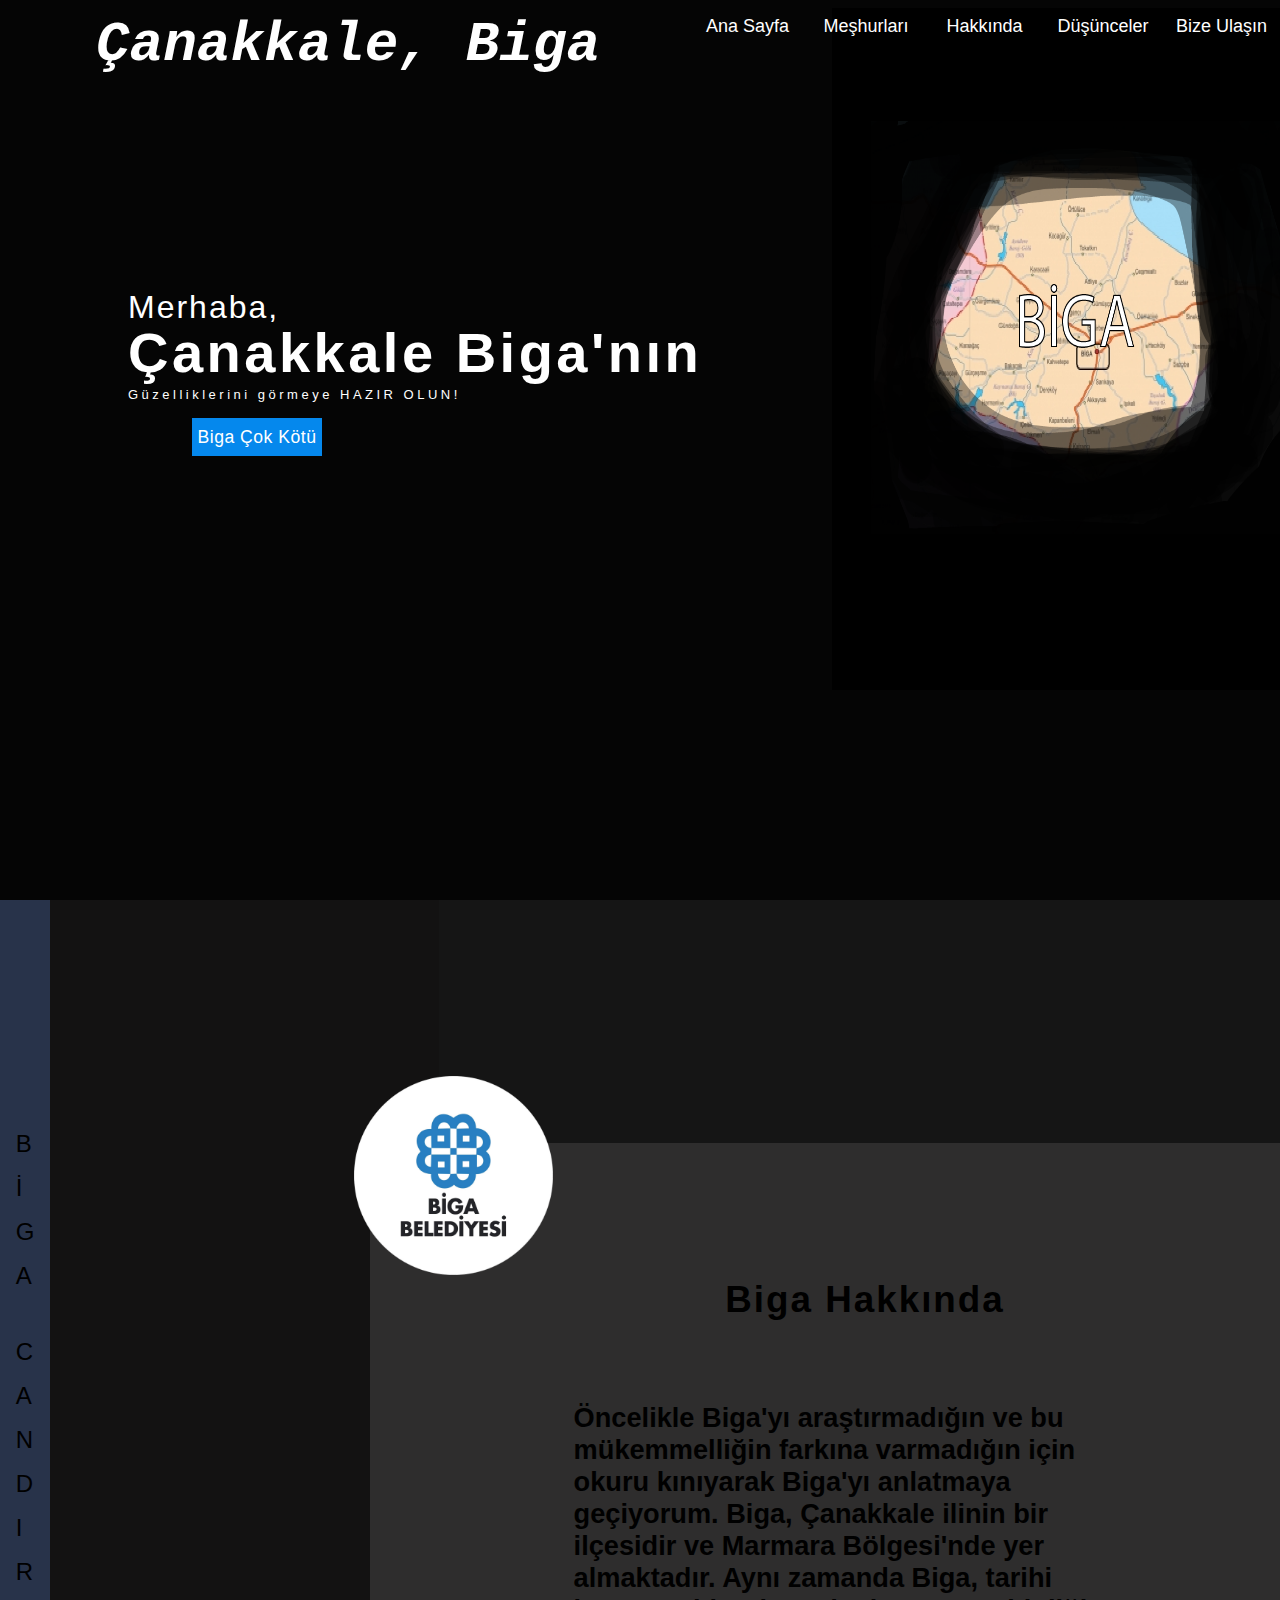
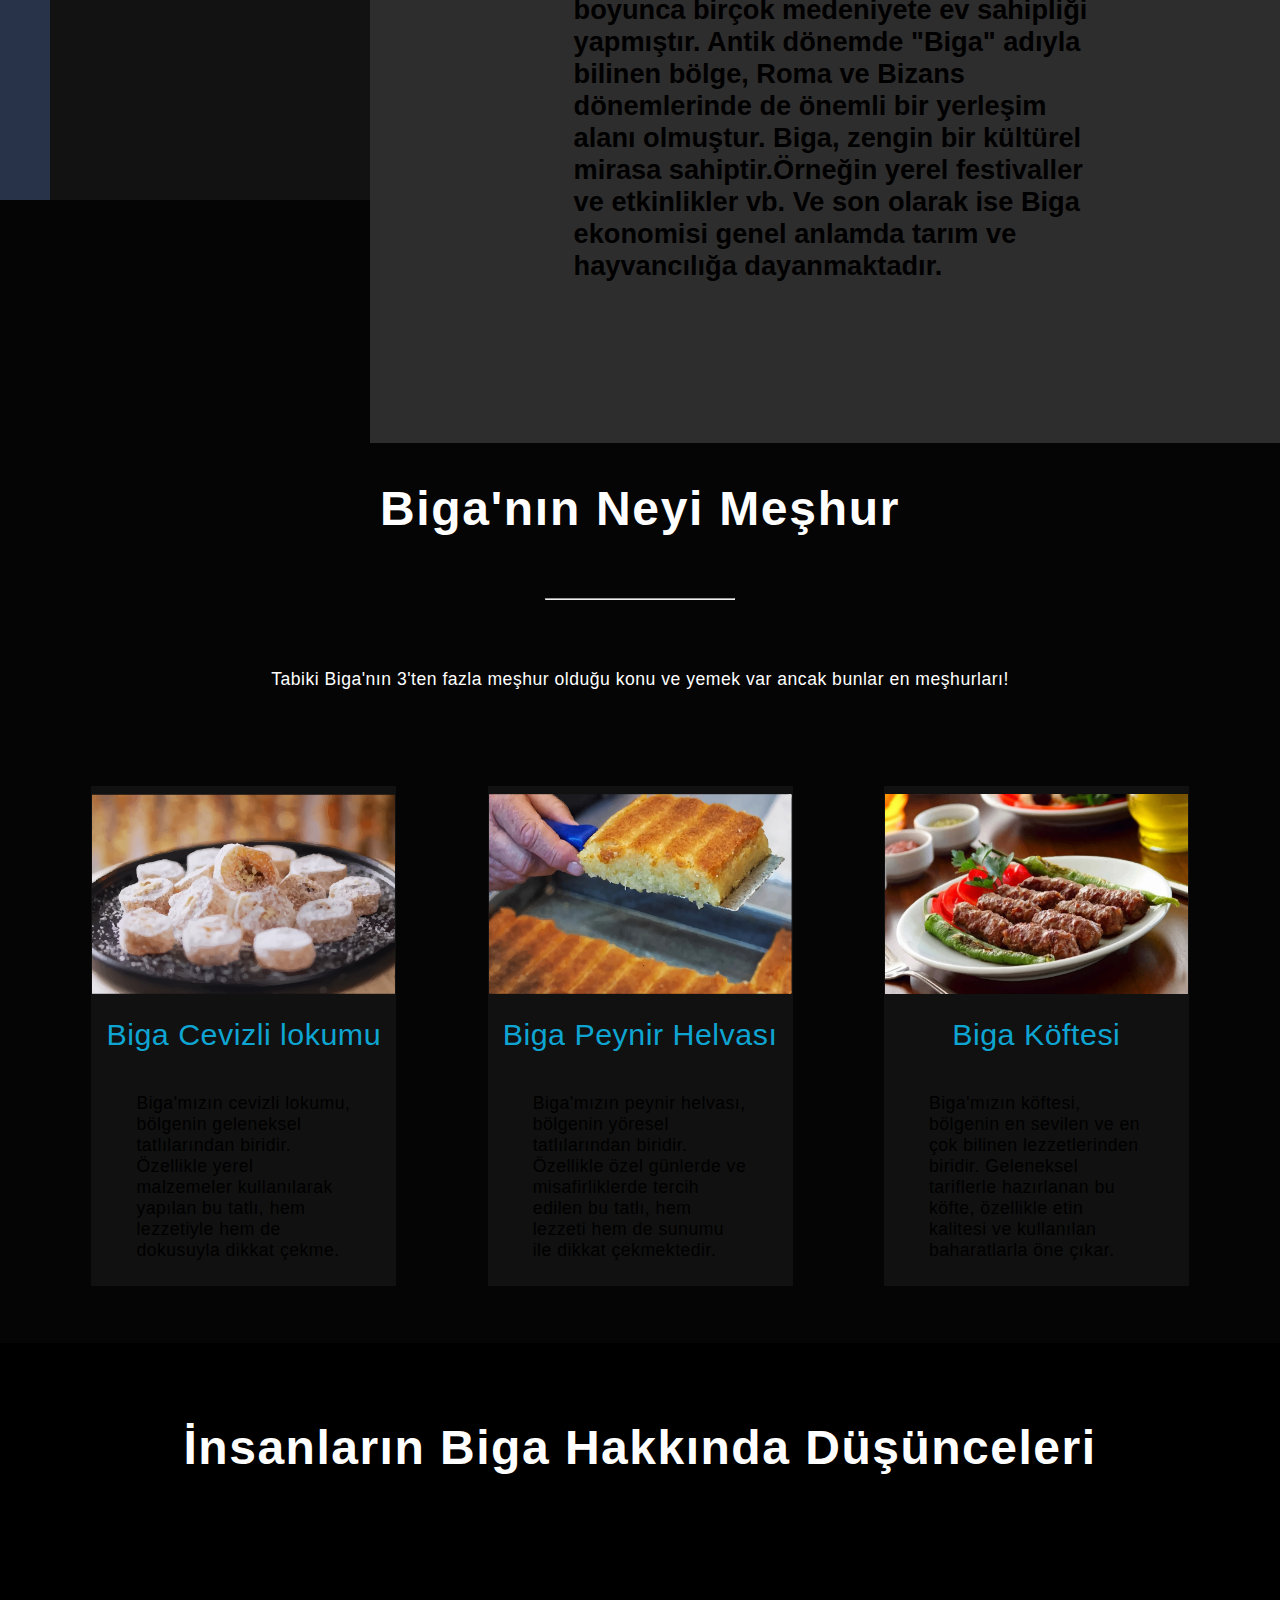
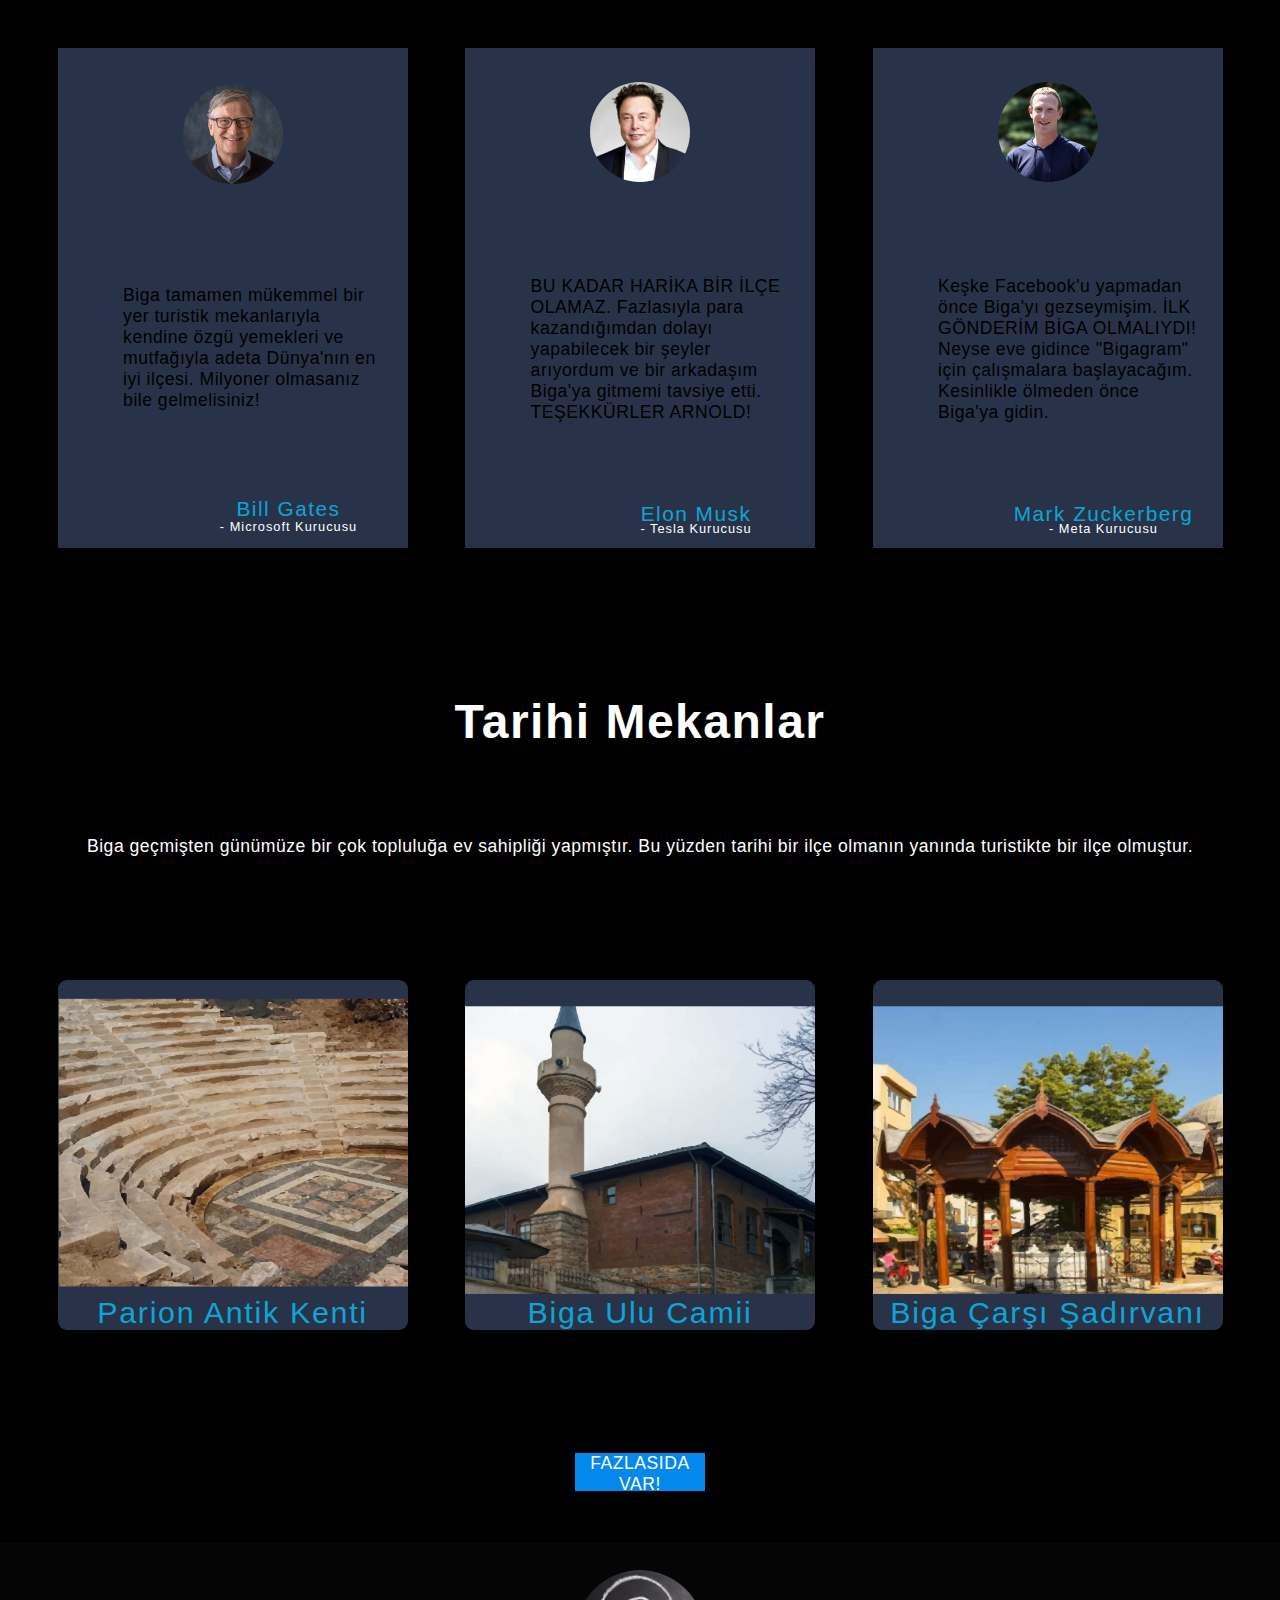
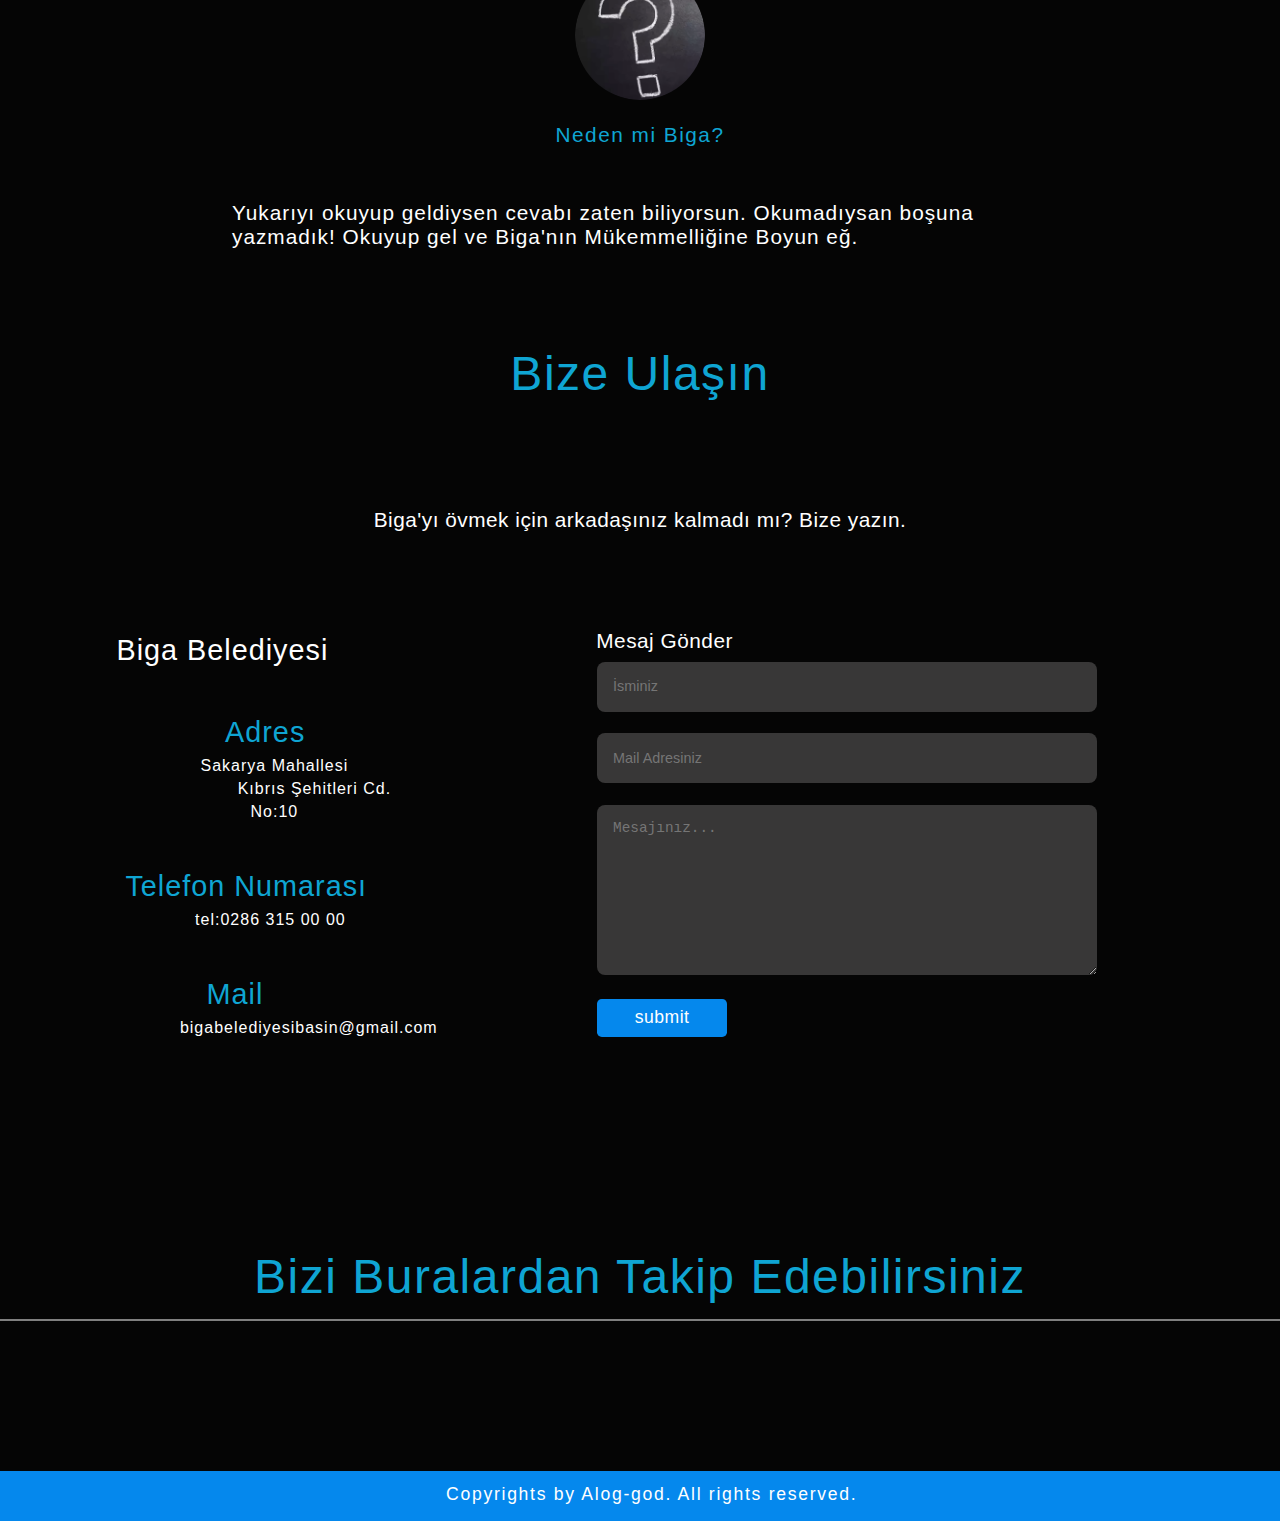
==== commit e28cfeac: "Update index.html" ====
--- a/index.html
+++ b/index.html
@@ -15,12 +15,12 @@
             <div id="photo">
                 <div id="nav">
                     <ul class="menu">
-                        <li id="logo"><a href="#anasa">Çanakkale, Biga</a></li>
-                        <li class="item"><a href="#anasa">Ana Sayfa</a></li>
-                        <li class="item"> <a href="#meshur">Meşhurları</a></li>
+                        <li id="logo"><a href="#header">Çanakkale, Biga</a></li>
+                        <li class="item"><a href="#header">Ana Sayfa</a></li>
+                        <li class="item"> <a href="#service">Meşhurları</a></li>
                         <li class="item"><a href="#des">Hakkında</a></li>
-                        <li class="item"><a href="#dusun">Düşünceler</a></li>
-                        <li class="item"><a href="#ulasin">Bize Ulaşın</a></li>
+                        <li class="item"><a href="#slider">Düşünceler</a></li>
+                        <li class="item"><a href="#contact">Bize Ulaşın</a></li>
                     </ul>
                 </div>
                 <h1>Merhaba,</h1><br>
@@ -68,7 +68,7 @@
 
 
 
-        <div id="meshur">    
+        <div id="service">    
             <h1>Biga'nın Neyi Meşhur</h1>
             <hr>
             <h2>Tabiki Biga'nın 3'ten fazla meşhur olduğu konu ve yemek var ancak bunlar en meşhurları!</h2>
@@ -90,7 +90,7 @@
         </div>
 
 
-        <div id="dusun">
+        <div id="slider">
             <h1>İnsanların Biga Hakkında Düşünceleri</h1>
             <div id="testbox">
                 <div class="review"><img class="upic" src="bill.jpg" alt="Pr0folio">
@@ -142,7 +142,7 @@
         </div>
 
 
-        <div id="ulasin">
+        <div id="contact">
             <h1>Bize Ulaşın</h1>
             <h3>Biga'yı övmek için arkadaşınız kalmadı mı? Bize yazın.</h3>
             <div id="cbox">
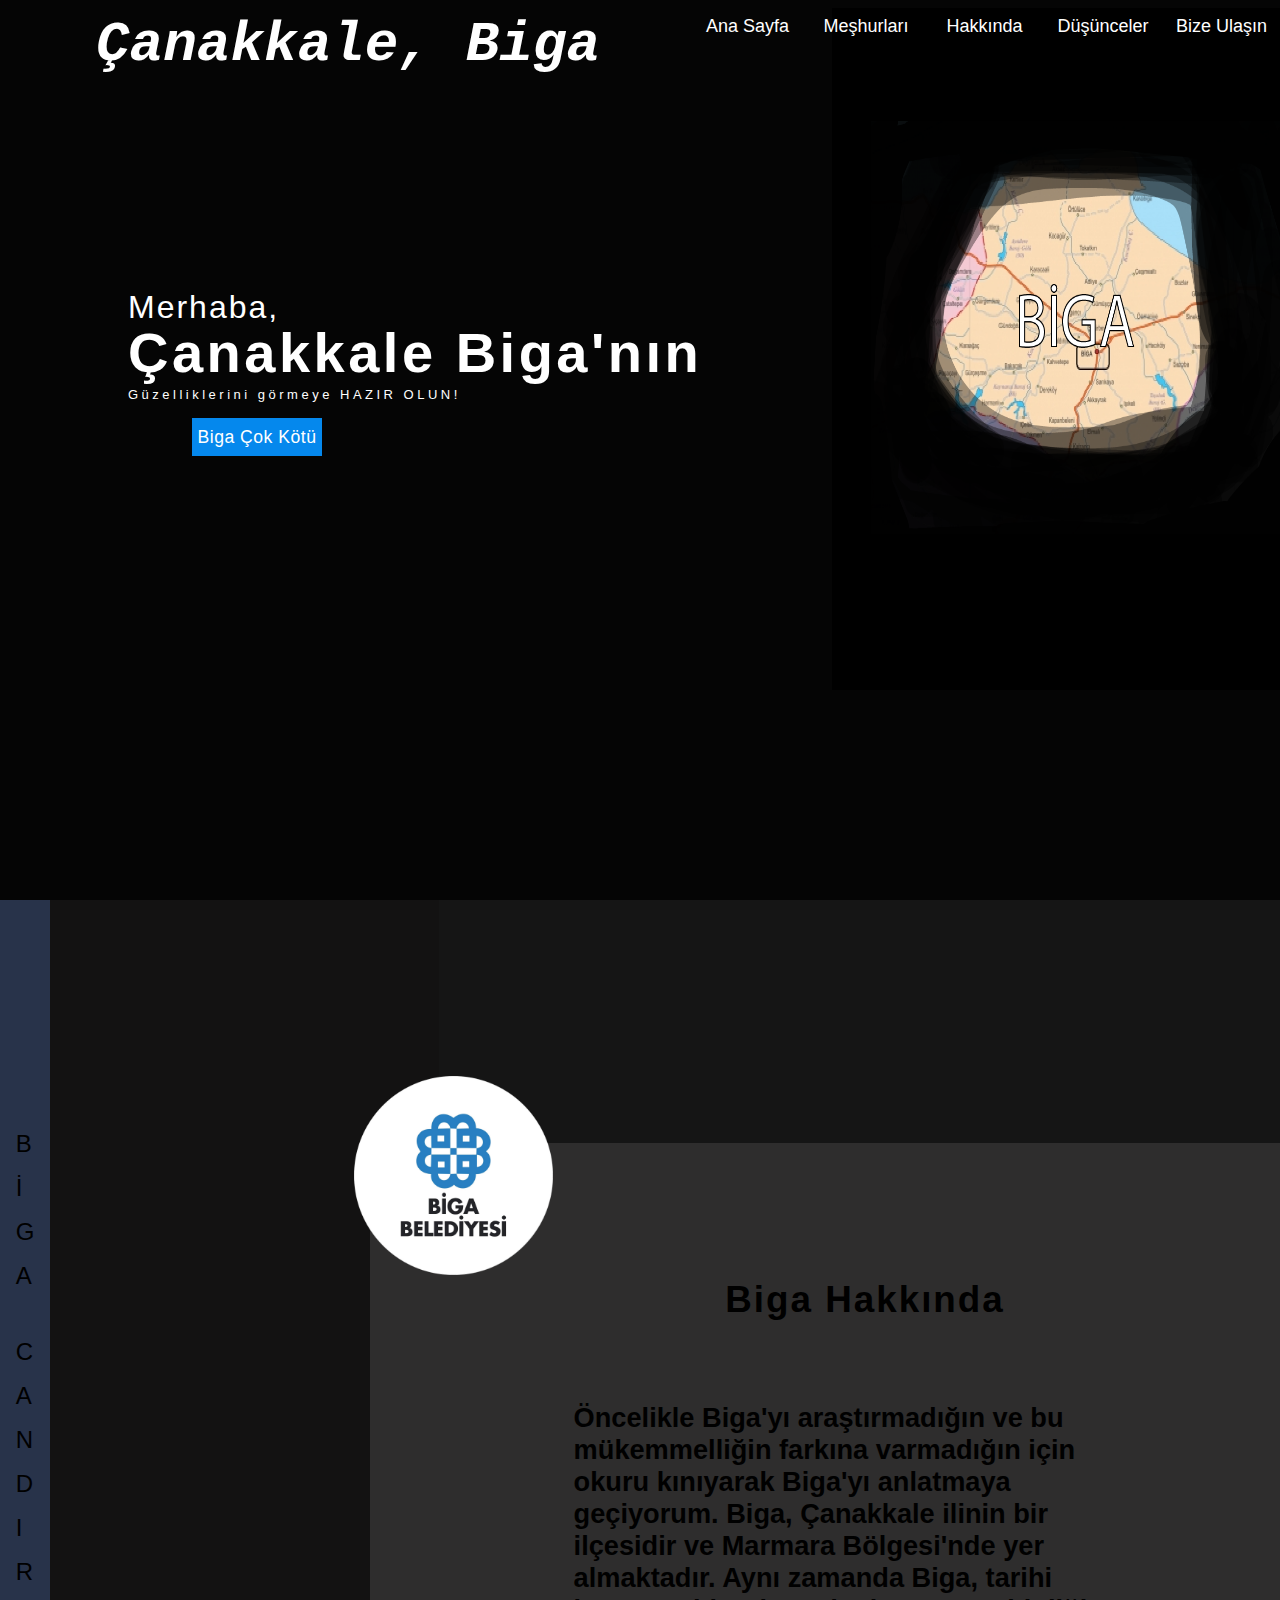
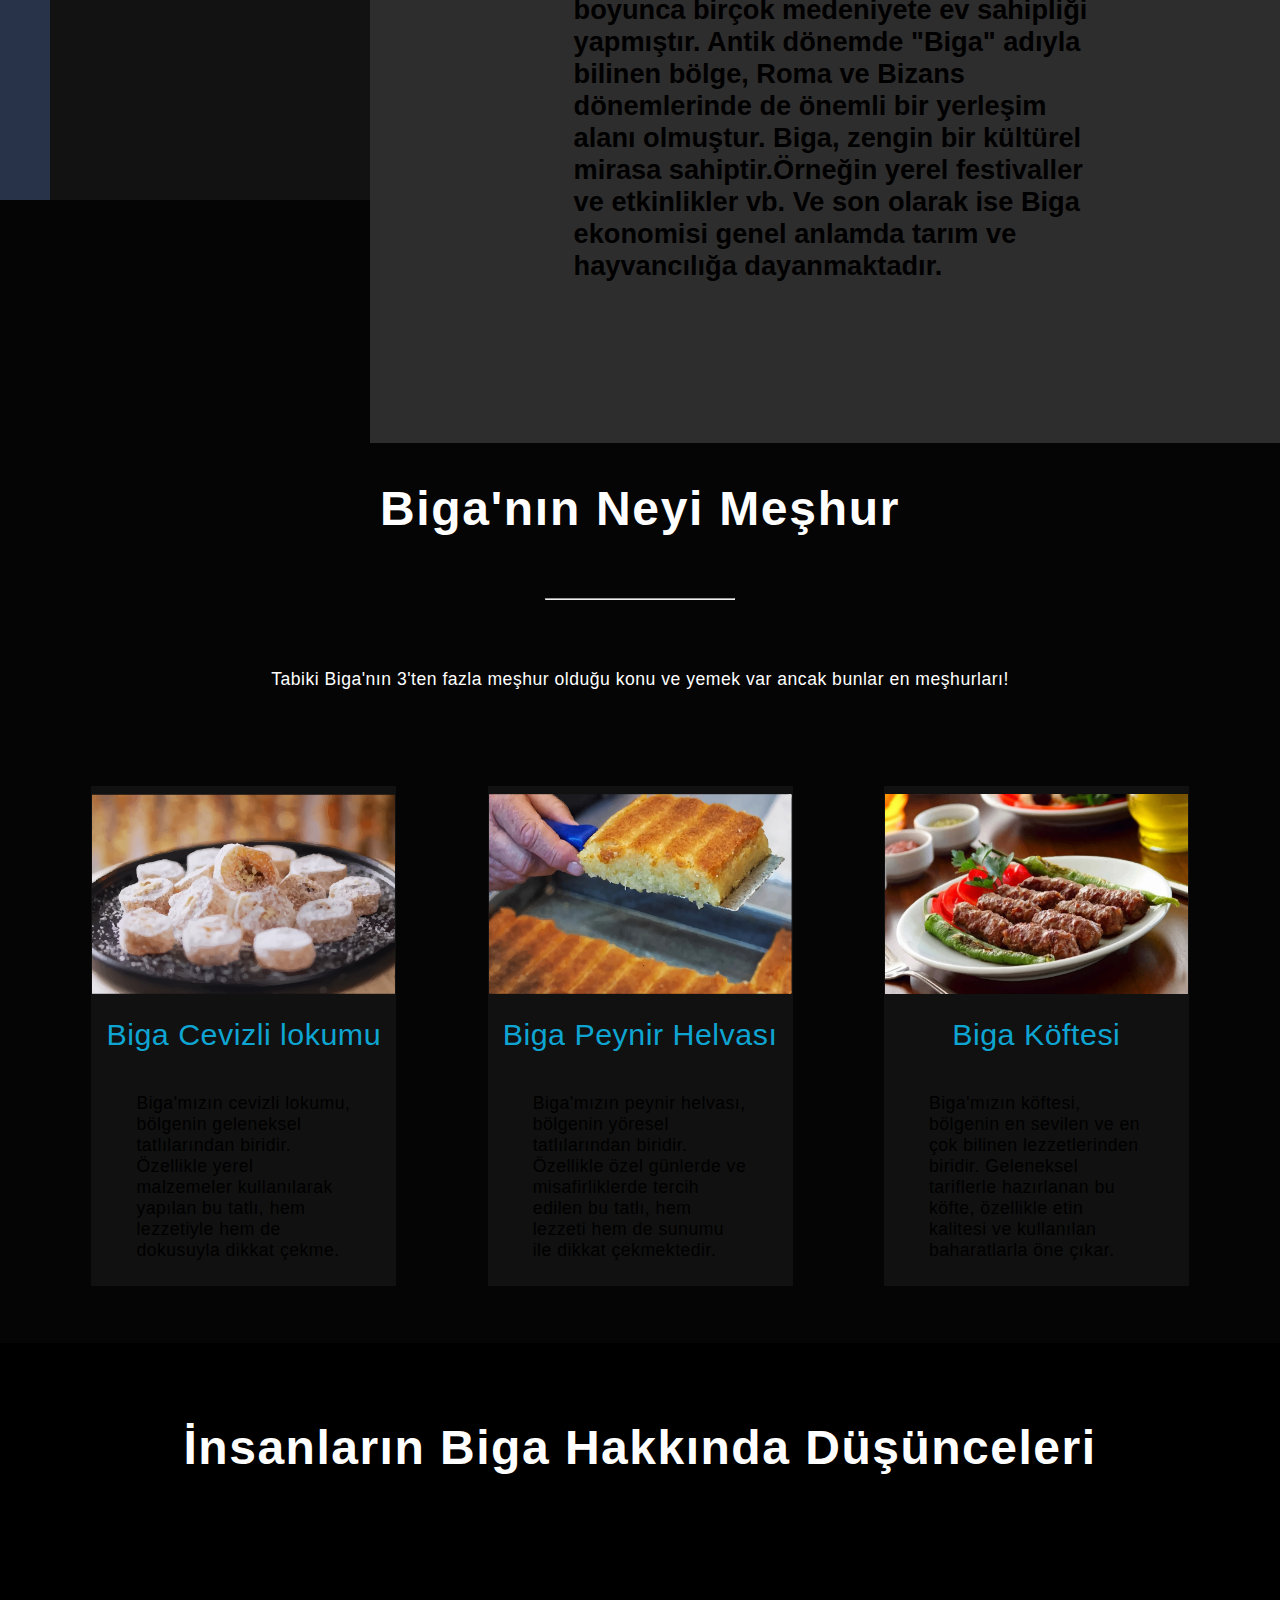
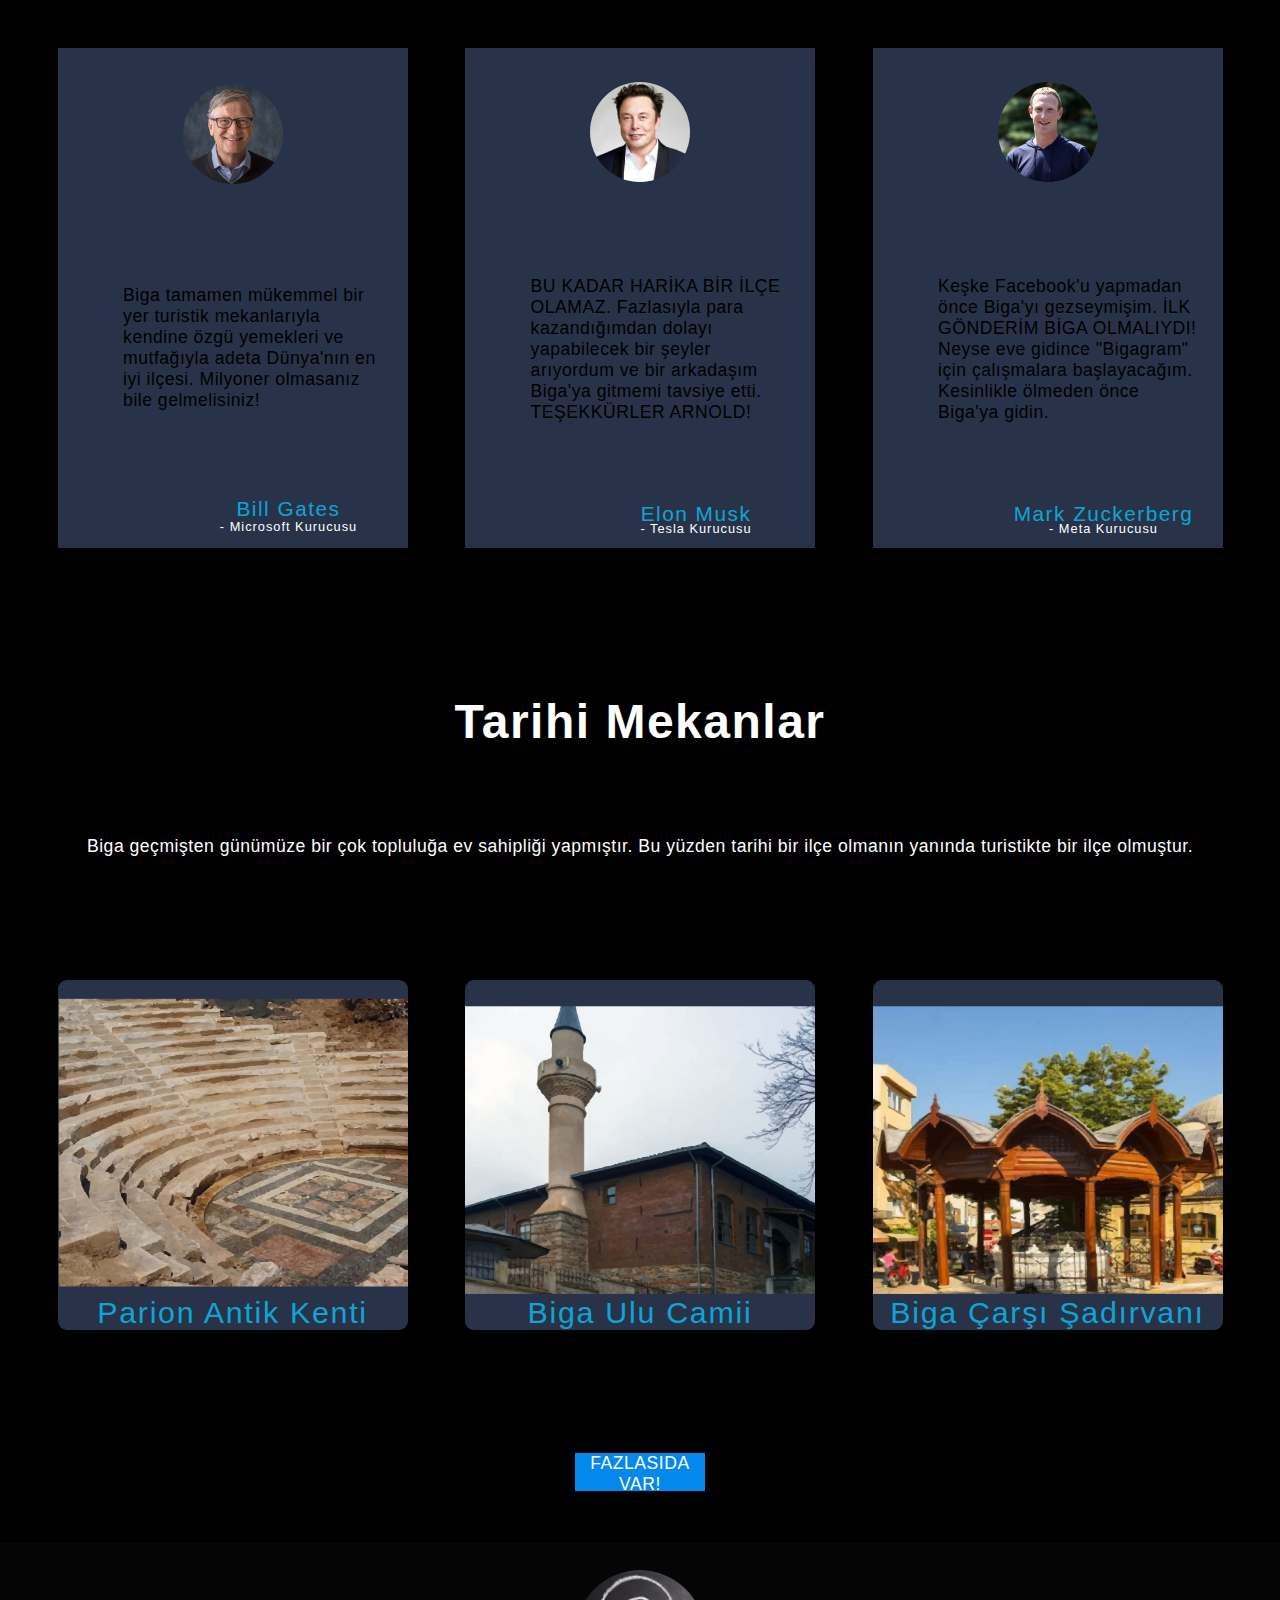
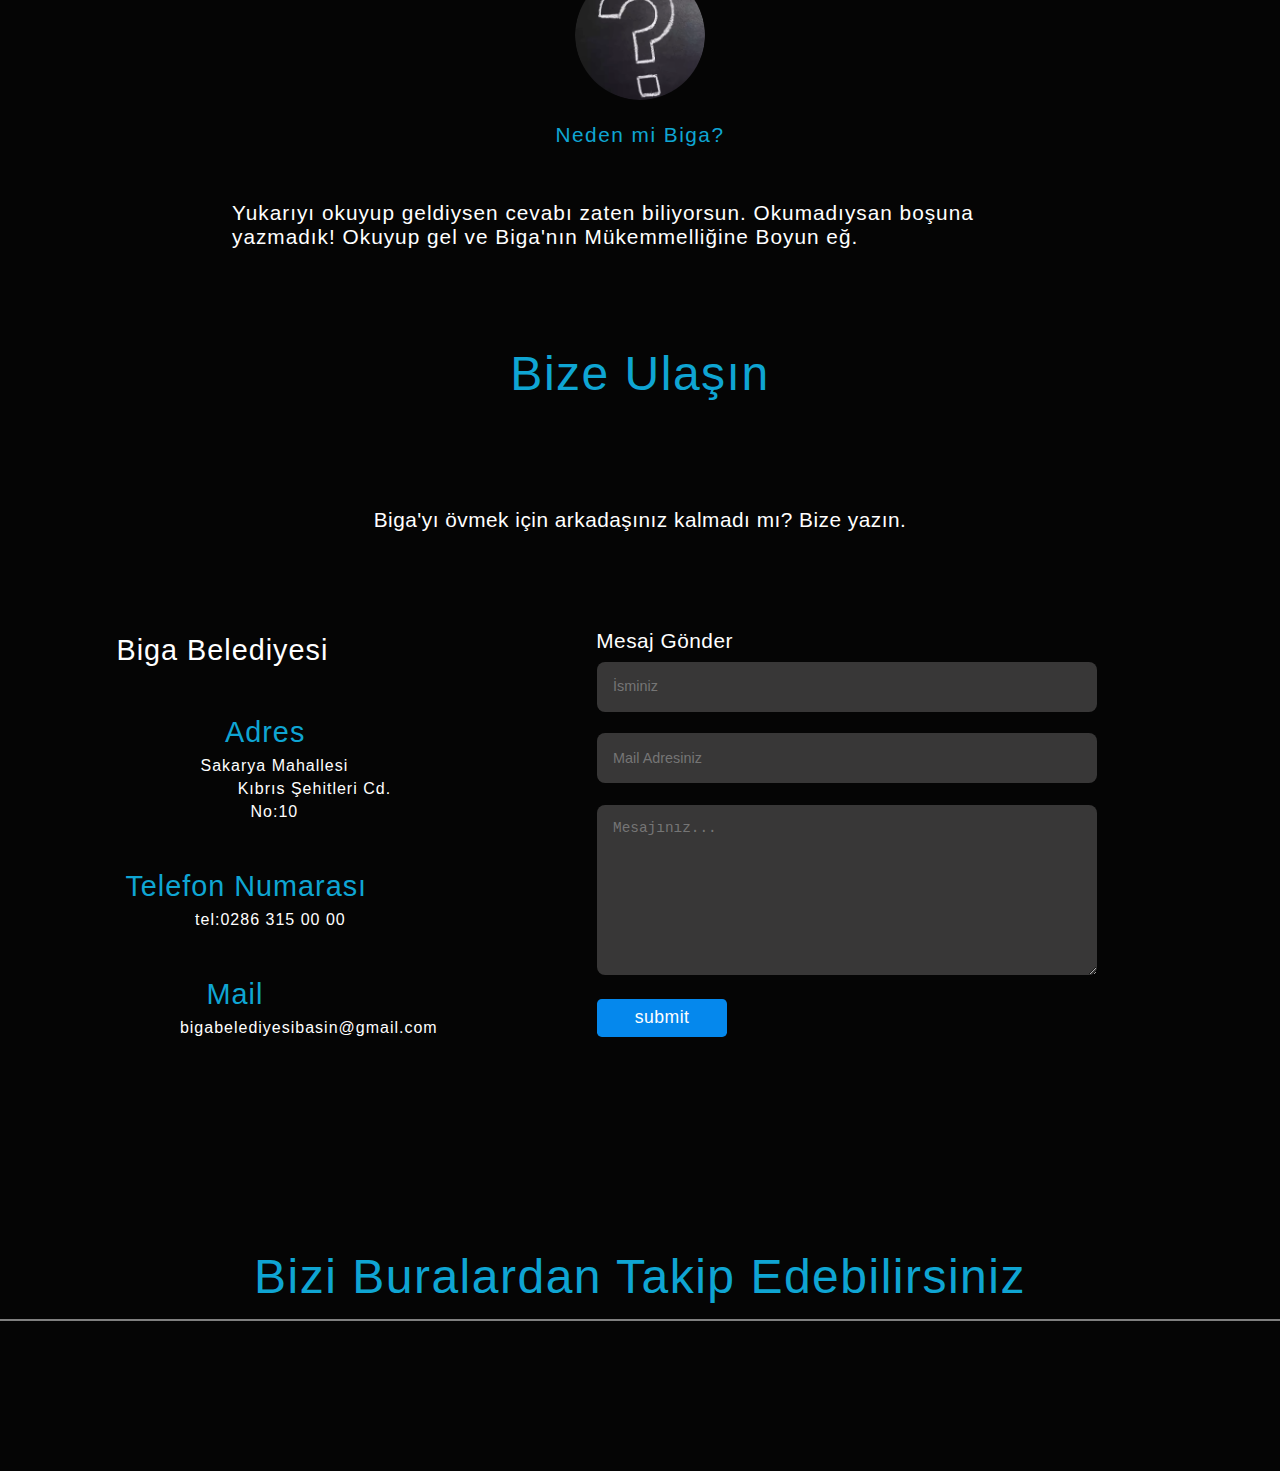
==== commit f7454239: "Update index.html" ====
--- a/index.html
+++ b/index.html
@@ -190,9 +190,6 @@
                         <li><a href="https://www.youtube.com/channel/UCqeq7weriDKzZ0l9wzSovKw"><i class="fab fa-youtube"></i></a></li>
                     </ul>
                 </div>
-                <div id="copyright">
-                    <h3><span class="cr"><i class="far fa-copyright"></i></span>Copyrights by Alog-god. All rights reserved.</h3>
-                </div>
             </div>
 
         </footer>
